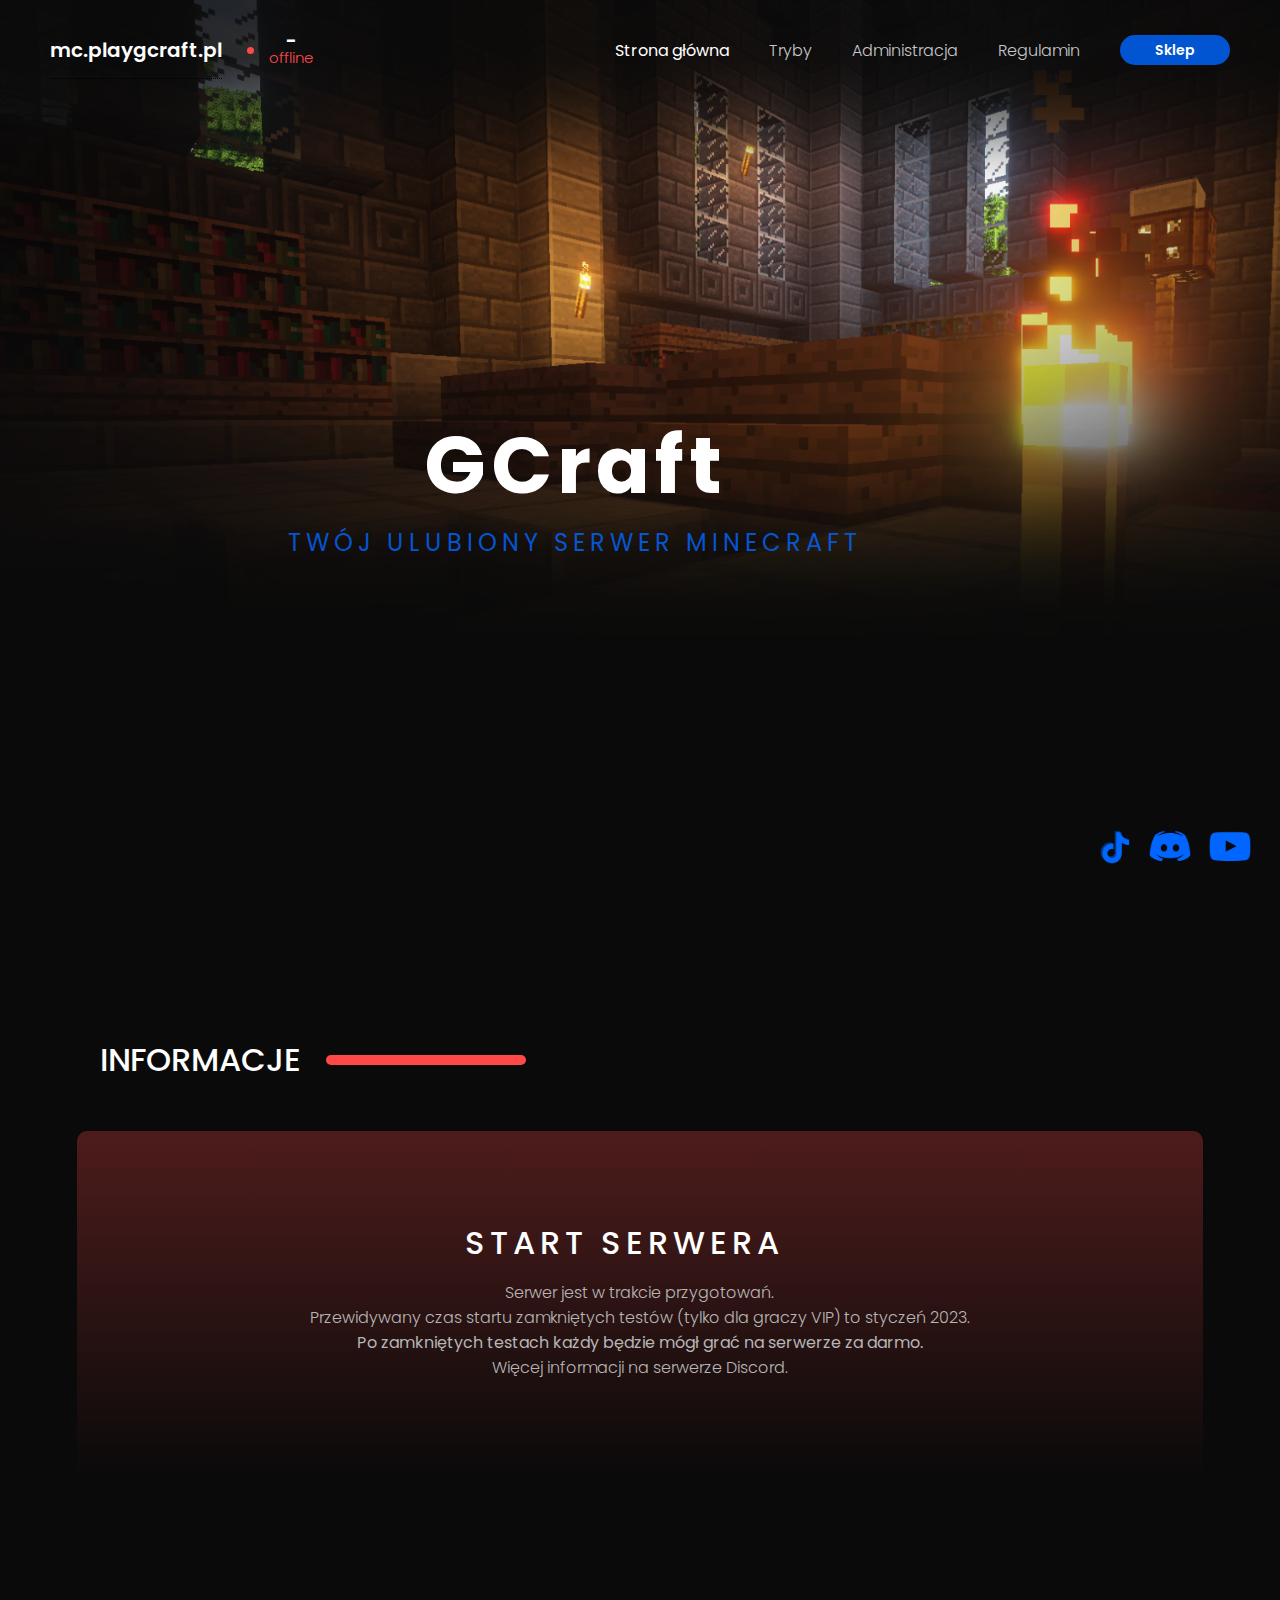
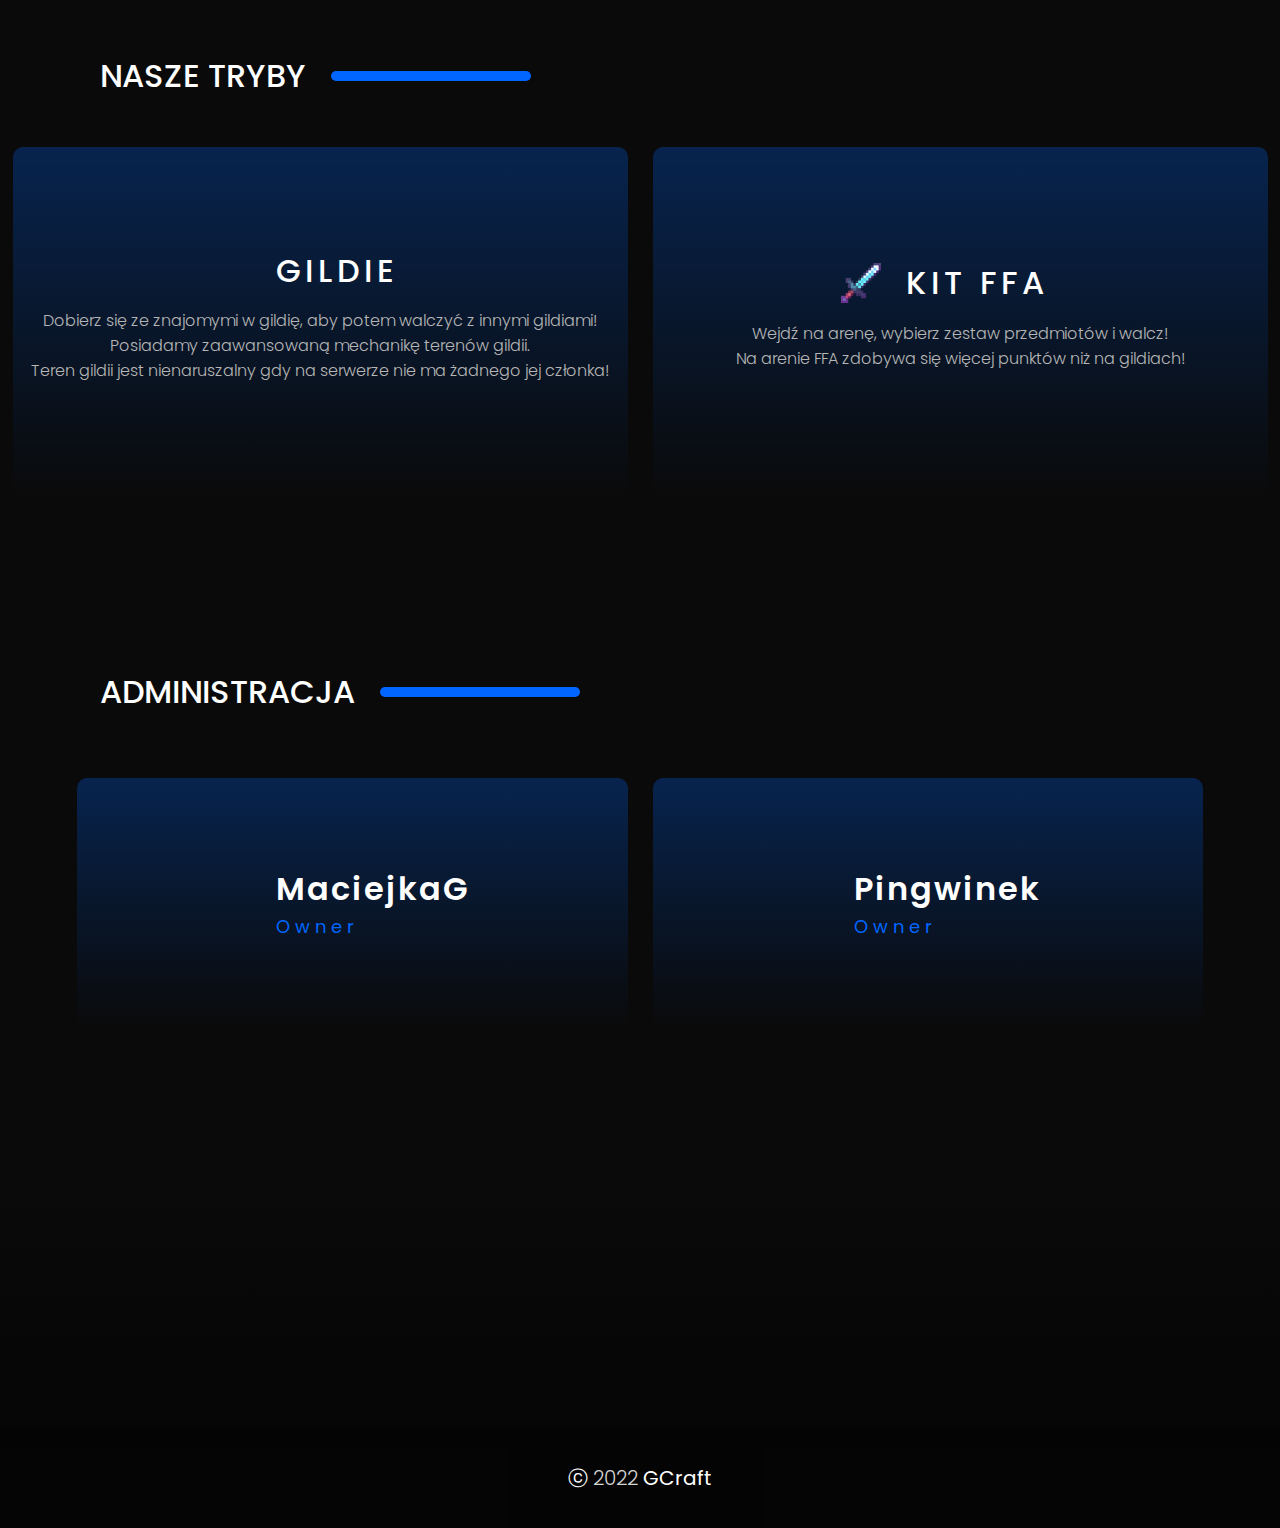
==== index.html @ e36254f4 "ostatnie poprawki" ====
<!DOCTYPE html>
<html lang="pl">
<head>
    <link rel="icon" type="image/x-icon" href="./assets/img/g-logo-round.png">
    <meta charset="UTF-8">
    <meta http-equiv="X-UA-Compatible" content="IE=edge">
    <meta name="viewport" content="width=device-width, initial-scale=1.0">
    
    <link rel="stylesheet" href="assets/css/style.css">
    <link rel="stylesheet" href="assets/css/responsive.css">

    <meta property="og:title" content="GCraft" />
    <meta property="og:type" content="website" />
    <meta property="og:thumbnail" content="https://i.postimg.cc/90mrgX8Z/loooogo.png" />
    <meta property="og:url"content="playgcraft.pl" />
    <meta property="og:image" content="https://cdn.discordapp.com/attachments/1053035096900378674/1061290495738921051/g-logo.png" />
    <meta property="og:description" content="Twój ulubiony serwer Minecraft." />
    <meta name="theme-color" content="#0066ff">
        
    
    <title>GCraft - Twój ulubiony serwer Minecraft</title>
</head>
<body>
    <div class="media">
        <a target="_blank" href="https://www.tiktok.com/@playgcraft"><img src="assets/img/tt-icon.png" alt=""></a>

        <a  target="_blank" href="https://discord.gg/26Xudh3T4n"><img src="assets/img/dc-icon.png" alt=""></a>

        <a target="_blank" href="https://www.youtube.com/channel/UCcE-3aN4FWAHd6Jp7xy9FfA"><img style="margin-left: 10px;"src="assets/img/yt-icon.png" alt=""></a>

    </div>
    <div class="bg"></div>
    <div class="header">
        <div class="logo">
            <div class="tooltip">
                <h1 id="ip"><span onclick="copyIP()">mc.playgcraft.pl</span></h1>
                <span class="tooltiptext" id="iptooltiptext">Kliknij aby skopiować!</span>
            </div>
            <div class="online">
                <div class="dot" id="onlinedot"></div>
                <div class="text">
                    <h2 id="playercount">-</h2>
                    <h3 id="onlinetext">online</h3>
                </div>
            </div>
        </div>
        <div class="nav">
            <h2 class="active">Strona główna</h2>
            <a href="#tryby"><h2>Tryby</h2></a>
            <a href="#administracja"><h2>Administracja</h2></a>
            <a href="https://discord.gg/26Xudh3T4n"><h2>Regulamin</h2></a>
            <button>Sklep</button> <!-- onclick="location.href='' -->
        </div>
    </div>

    <div class="main">
        <div class="left">
            <h1>GCraft</h1>
            <h2>Twój ulubiony serwer Minecraft</h2>
        </div>
    </div>
    
    <div class="section">
        <div class="title">
            <h1>Informacje</h1>
            <div class="linered"></div>
        </div>
        <div class="content">
            <div class="informacja">
                <div class="title">
                    <h1>Start serwera</h1>
                </div>
                <h2>Serwer jest w trakcie przygotowań.
                    <br>Przewidywany czas startu zamkniętych testów (tylko dla graczy VIP) to styczeń 2023.
                    <br><strong>Po zamkniętych testach każdy będzie mógł grać na serwerze za darmo.</strong>
                    <br>Więcej informacji na serwerze Discord.
                </h2>
        </div>
    </div>
    <div id="tryby" class="section">
        <div class="title">
            <h1>Nasze tryby</h1>
            <div class="line"></div>
        </div>
        <div class="content">
            <div class="tryb">
                <div class="title">
                    <img src="./assets/img/EnchantedGoldenApple.gif" alt="">
                    <h1>Gildie</h1>
                </div>
                <h2>Dobierz się ze znajomymi w gildię, aby potem walczyć z innymi gildiami!
                <br>Posiadamy zaawansowaną mechanikę terenów gildii.
                <br>Teren gildii jest nienaruszalny gdy na serwerze nie ma żadnego jej członka!

                </h2>
            </div>
            <div class="tryb">
                <div class="title">
                    <img src="./assets/img/DiamondSword.gif" alt="">
                    <h1>Kit FFA</h1>
                </div>
                <h2>Wejdź na arenę, wybierz zestaw przedmiotów i walcz!
                    <br>Na arenie FFA zdobywa się więcej punktów niż na gildiach!
                </h2>
            </div>
        </div>
    </div>

     
    <div id="administracja" class="section">
        <div class="title">
            <h1>Administracja</h1>
            <div class="line"></div>
        </div>
        <div class="content">

            <div class="adm">
                
                <div class="left">
                    <img src="http://mc-heads.net/head/MaciejkaG" alt="">
                </div>

                <div class="right">
                    <h1>MaciejkaG</h1>
                    <h2>Owner</h2>
                </div>

            </div>


            <div class="adm">
                
                <div class="left">
                    <img src="http://mc-heads.net/head/packetlogged" alt="">
                </div>

                <div class="right">
                    <h1>Pingwinek</h1>
                    <h2>Owner</h2>
                </div>

            </div>

        </div>
    </div>
    
    <div class="footer">
        
    </div>

    <div class="creator">
        <h2><b>ⓒ</b> 2022 <b>GCraft</b></h2>
    </div>

    <script src="assets/js/lepszyplayercounter.js"></script>
    <script src="https://ajax.googleapis.com/ajax/libs/jquery/3.3.1/jquery.min.js"></script>
    <script src="https://kit.fontawesome.com/6f2ae87f3d.js" crossorigin="anonymous"></script>
    <script>
    $(document).ready(function(){
    $("a").on('click', function(event) {
        if (this.hash !== "") {
        event.preventDefault();
        var hash = this.hash;
        $('html, body').animate({
            scrollTop: $(hash).offset().top
        }, 800, function(){
            window.location.hash = hash;
        });
        }
    });
    });
    </script>
</body>
</html>
---- assets/css/style.css ----
/* font import */

@import url('https://fonts.googleapis.com/css2?family=Anton&family=Poppins:ital,wght@0,200;0,300;0,400;0,500;0,600;0,700;0,800;0,900;1,100;1,200;1,300;1,400;1,500;1,600;1,700;1,800;1,900&display=swap');

/* general */

body {
    margin:0;
    background-color: rgb(10, 10, 10);
    color: white;   
    font-family: poppins;
}

a{
    text-decoration: none;
    color: white;
}


::-webkit-scrollbar {
    width: 6px;
  }
  
  ::-webkit-scrollbar-track {
    background: rgb(10, 10, 10);
  }
  
  ::-webkit-scrollbar-thumb {
    background: rgb(0, 102, 255);
    border-radius: 10px;
  }
  
/* backgrounds */
.bg {
    background: url("../img/bg.png");
    position: absolute;
    z-index: -1;
    background-size: cover;
    top: 0;
    left:0;
    right:0;
    bottom:0;
}

/* header */

.header {
    display: flex;
    justify-content: space-between;
    align-items: center;
    height: 100px;
}

.header .logo {
    margin-left: 50px;
    display: flex;
    align-items: center;
}
.header .logo h1{
    font-weight: 600;
    font-size: 20px;
}
.header .logo .online {
    display: flex;
    margin-left: 25px;
    align-items: center;
    
}
.header .logo .online .dot {
    width: 7px;
    height: 7px;
    background-color: rgb(0, 102, 255);
    border-radius: 20px;
    margin-right: 15px;
    /* animation: dot 2s infinite; */
}
.dot-red {
    width: 7px;
    height: 7px;
    background-color: rgb(255, 73, 73);
    border-radius: 20px;
    margin-right: 15px;
    /* animation: dotred 2s infinite; */
}

@keyframes dot {
    0% {
        box-shadow: 0px 0px 0px 0px rgb(0, 102, 255);
    }

    50% {
        box-shadow: 0px 0px 1px 3px rgb(0, 64, 160);

    }

    100% {
        box-shadow: 0px 0px 0px 0px rgb(0, 102, 255);
    }
}
@keyframes dotred {
    0% {
        box-shadow: 0px 0px 0px 0px rgb(255, 73, 73);
    }

    50% {
        box-shadow: 0px 0px 1px 3px rgb(180, 43, 43);

    }

    100% {
        box-shadow: 0px 0px 0px 0px rgb(255, 73, 73);
    }
}
.online .text {
    display: flex;
    flex-direction: column;
}

.online .text h2 {
    margin:0;
    line-height: 15px;
    text-align: center;
    font-size: 18px;
}

.online .text h3{
    margin:0;
    text-align: center;
    font-weight: 300;
    line-height: 20px;
    color: rgb(0, 102, 255);
    font-size: 15px;
}


.header .nav {
    display: flex;
    align-items: center;
    margin-right: 50px;
}
.header .nav h2 {
    margin-left: 20px;
    margin-right: 20px;
    font-weight: 300;
    font-size: 16px;
    transition: 200ms;

    color: rgb(199, 199, 199);
}
.header .nav h2:hover{
    color: rgb(0, 102, 255);
    cursor: pointer;
    transition: 200ms;

    filter: brightness(90%);
}
.header .nav .active {
    color: white;
    transition: 200ms;
    font-weight: 400;
}

.header .nav .active:hover {
    color: white;
    cursor: pointer;
    transition: 200ms;
}

.header .nav button {
    display: flex;
    align-items: center;
    padding: 0px 35px;
    height: 30px;
    border:0;
    border-radius: 20px;
    background-color: rgba(0, 102, 255, 0.815);
    color: white;
    font-family: poppins;
    font-weight: 600;
    font-size: 14px;
    margin-left: 20px;
    transition: 200ms;
}

.header .nav button:hover{
    transition: 200ms;
    filter: brightness(80%);
    cursor: pointer;
    transition: 200ms;
}

/* main */

.main {
    display: flex;
    min-height: 85vh;
    justify-content: center;
    flex-direction: column;
    width: 1150px;
}

.main .left h1 {
    font-weight: 700;
    font-size: 80px;
    letter-spacing: 5px;
    margin:0;
    text-align: center;
}

.main .left h2 {
    margin:0;
    color:rgba(0, 102, 255, 0.815);
    font-weight: 400;
    text-transform: uppercase;
    letter-spacing: 5px;
    text-align: center;
}

/* section */

.section {
    display: flex;
    flex-direction: column;
    margin-top: 150px;
}

.section .title {
    display: flex;
    margin-left: 100px;
    align-items: center;
}

.section .title h1 {
    font-weight: 500;
    text-transform: uppercase;
    
}
.section .title .line {
    height: 10px;
    width: 200px;
    background-color: rgb(0, 102, 255);
    margin-left: 25px;
    border-radius: 10px;
}

.linered {
    height: 10px;
    width: 200px;
    background-color: rgb(255, 73, 73);
    margin-left: 25px;
    border-radius: 10px;
}

.section .content {
    display: flex;
    justify-content: center;
    margin-top: 25px;
}
.section .content .tryb{
    background: linear-gradient(rgba(0, 102, 255, 0.278), rgba(10, 10, 10, 0.746));
    width: 88%;
    height: 350px;
    border-radius: 10px;
    margin-left: 12.5px;
    margin-right: 12.5px;

    display: flex;
    flex-direction: column;
    align-items: center;
    justify-content: center;
}

.section .content .informacja {
    background: linear-gradient(rgba(255, 73, 73, 0.278), rgba(10, 10, 10, 0.746));
    width: 88%;
        height: 350px;
        border-radius: 10px;
        margin-left: 12.5px;
        margin-right: 12.5px;
    
        display: flex;
        flex-direction: column;
        align-items: center;
        justify-content: center;
}

.section .content .informacja h1 {
    font-weight: 500;
    letter-spacing: 5px;
    margin: 0;
}

.section .content .informacja h2 {
    color: rgb(182, 182, 182);
    font-weight: 300;
    font-size: 16px;
    text-align: center;
}

.section .content .tryb h1 {
    font-weight: 500;
    letter-spacing: 5px;
    margin:0;
}

.section .content .tryb h2 {
    color: rgb(182, 182, 182);
    font-weight: 300;
    font-size: 16px;
    text-align: center;
}

.section .content .title {
    display: flex;
    align-content: center;
    margin-left: -30px;;
}

.section .content .title img {
    width: 40px;
    margin-right: 25px;;
}

.section .adm {
    background: linear-gradient(rgba(0, 102, 255, 0.278), rgba(10, 10, 10, 0.746));
    width: 43%;
    height: 250px;
    border-radius: 10px;
    margin-left: 12.5px;
    margin-right: 12.5px;
    margin-top: 15px;

    display: flex;
    align-items: center;
    justify-content: center;

}

.section .adm img {
    width: 120px;
}

.section .adm .left {
    margin-right: 20px;
    margin-left: 20px;
}

.section .adm .right {
    margin-right: 20px;
    margin-left: 20px;
}

.section .adm .right h1 {
    font-weight: 600;
    letter-spacing: 2px;
    margin:0;
}

.section .adm .right h2 {
    margin:0;
    font-weight: 400;
    color: rgb(0, 102, 255);
    letter-spacing: 5px;
    font-size: 18px;
}

/* footer */

.footer{
    margin-top: 150px;
    height: 250px;
    background: linear-gradient(to top, #050505, #0a0a0a);
    align-items: center;
    display: flex;
    justify-content: center;
    
}
.footer img {
    width: 220px;
    height:70px;
}

.creator {
    display: flex;
    flex-direction: column;
    justify-content: center;
    align-items: center;
    background-color: rgba(0, 0, 0, 0.505);
    height: 100px;
}

.creator h2 {
    margin:0;
    font-weight: 300;
    color: rgb(213, 213, 213);
    font-size: 20px;
    line-height: 20px;;
}

b{
    color: white;
}

.media {
    display: flex;
    position: fixed;
    bottom: 25px;
    right: 25px;
    display: flex;
    align-items: center;
}

.media img{
    width: 50px;
    margin-left: 5px;

}

.media img:hover{
    transition: 200ms;
    filter: brightness(50%);
    cursor: pointer;
}

#ip {
    cursor: pointer;
}

.tooltip {
    position: relative;
    display: inline-block;
    border-bottom: 1px dotted black;
}

.tooltip .tooltiptext {
    visibility: hidden;
    width: 120px;
    background-color: black;
    color: #fff;
    text-align: center;
    border-radius: 6px;
    padding: 5px 0;
    /* Position the tooltip */
    opacity: 0;
    position: absolute;
    z-index: 1;
    bottom: -100%;
    left: 50%;
    margin-left: -60px;
}

.tooltip:hover .tooltiptext {
    visibility: visible;
    opacity: 1;
    transition: opacity 0.2s;
}
---- assets/css/responsive.css ----
@media only screen and (max-width: 1160px) {
    .main {
        display: flex;
        min-height: 85vh;
        justify-content: center;
        flex-direction: column;
        width: unset;
    }

    .main .left h1 {
        font-size: 40px;
    }

    .main .left h2{
        font-size: 16px;
    }

}

@media only screen and (max-width: 1000px) {
    .header .logo h1 {
        display: none;
    }

}


@media only screen and (max-width: 900px) {
    .header .logo {
        display: none;
    }

    .header {
        display: flex;
        justify-content: center;
    }

    .header .nav h2{
        font-size: 14px;
        margin-left: 5px;
        margin-right: 5px;
    }
    .header .nav button{
        padding: 0 15px;
        margin-left: 5px;
    }

    .header .nav {
        margin:0;
    }

    .section {
        display: flex;
        justify-content: center;
    }
    .section .content {
        flex-direction: column;
        justify-content: center;
        align-items: center;
    }

    .section .content .adm {
        width: 88%;
        margin-top: 15px;
    }
    .section .title {
        display: flex;
        justify-content: center;
        margin:0;
    }
    .section .title .line {
        display: none;
    }

    .creator h2 {
        font-size: 14px;
    }

    .media img {
        width: 20px;
    }
}



@media only screen and (max-width: 440px) {
    .header .nav {
        display: flex;
        flex-direction: column;
        margin-top: 120px;
    }
    .header .nav h2 {
        margin:2px;
    }

    .header .nav button{
        margin-top: 5px;
    }

}
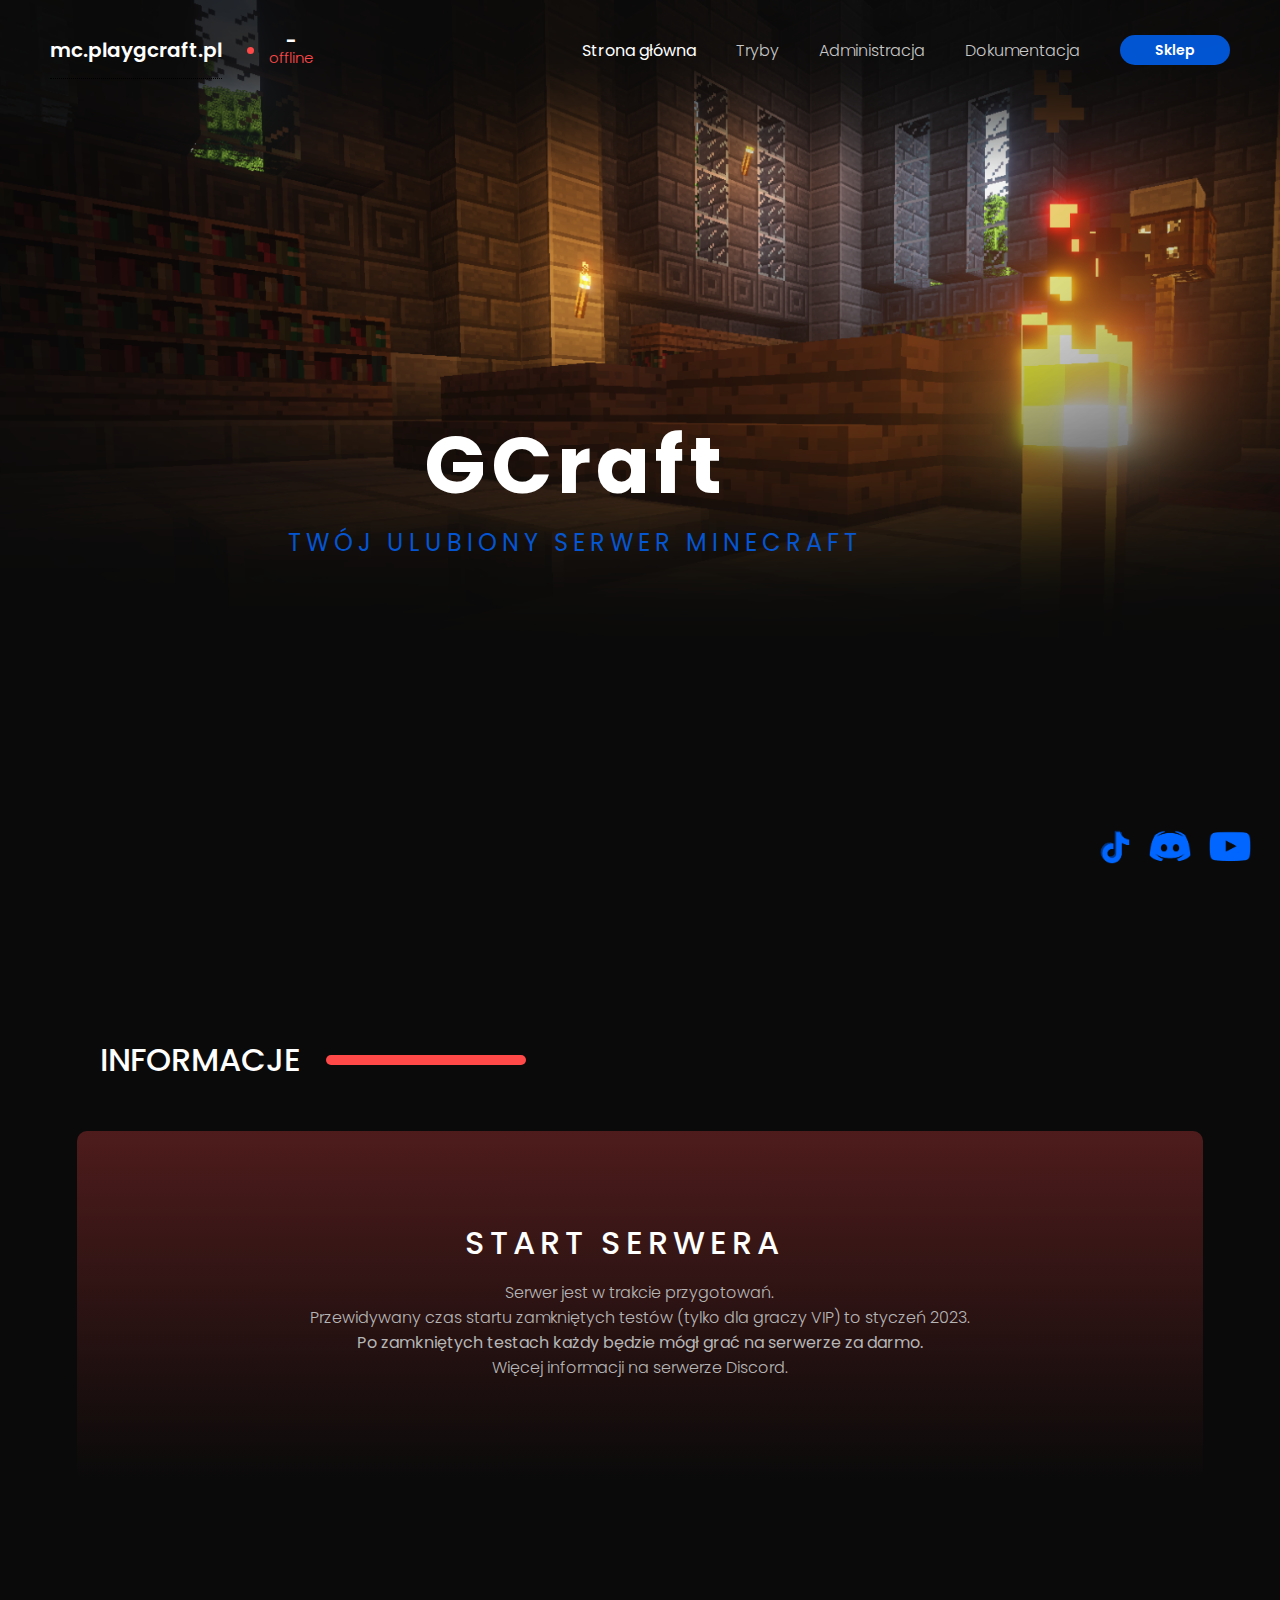
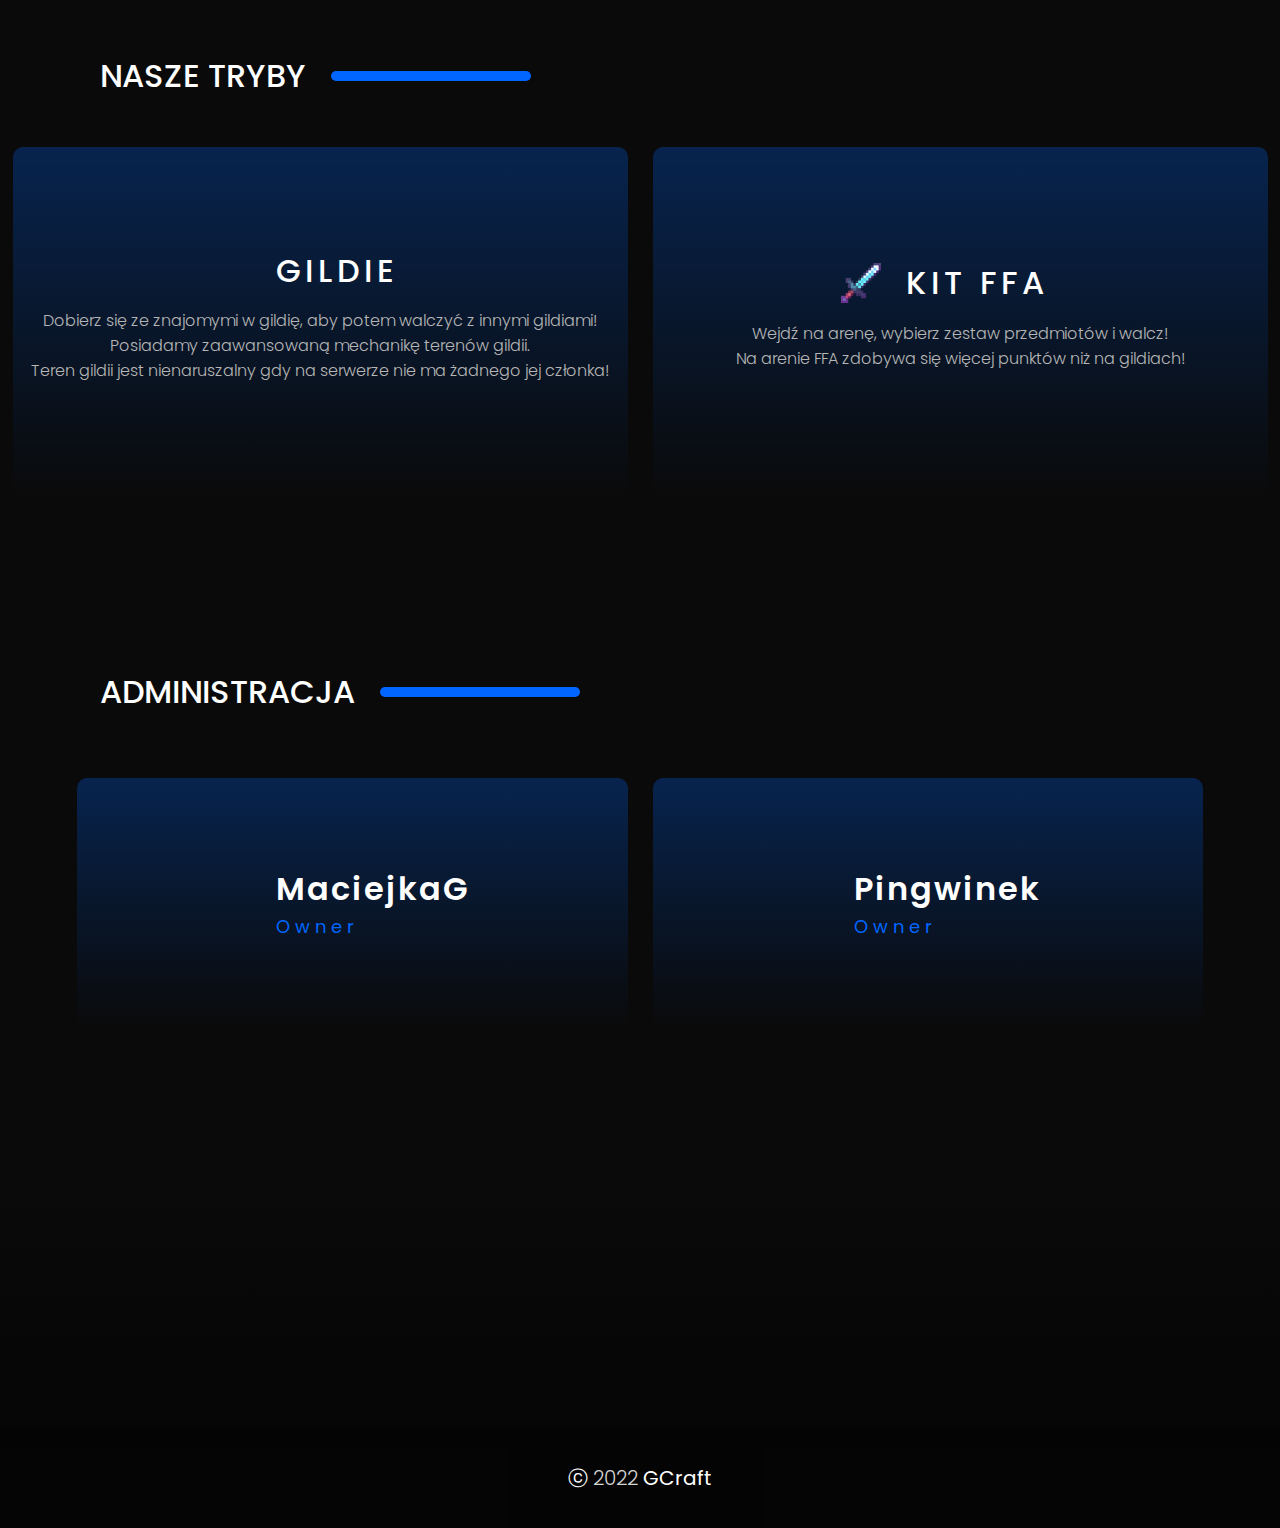
==== commit 9f397dd7: "dodano zakładkę dokumentacji" ====
--- a/index.html
+++ b/index.html
@@ -11,7 +11,6 @@
 
     <meta property="og:title" content="GCraft" />
     <meta property="og:type" content="website" />
-    <meta property="og:thumbnail" content="https://i.postimg.cc/90mrgX8Z/loooogo.png" />
     <meta property="og:url"content="playgcraft.pl" />
     <meta property="og:image" content="https://cdn.discordapp.com/attachments/1053035096900378674/1061290495738921051/g-logo.png" />
     <meta property="og:description" content="Twój ulubiony serwer Minecraft." />
@@ -48,7 +47,9 @@
             <h2 class="active">Strona główna</h2>
             <a href="#tryby"><h2>Tryby</h2></a>
             <a href="#administracja"><h2>Administracja</h2></a>
-            <a href="https://discord.gg/26Xudh3T4n"><h2>Regulamin</h2></a>
+            <a href="docs">
+                <h2>Dokumentacja</h2>
+            </a>
             <button>Sklep</button> <!-- onclick="location.href='' -->
         </div>
     </div>
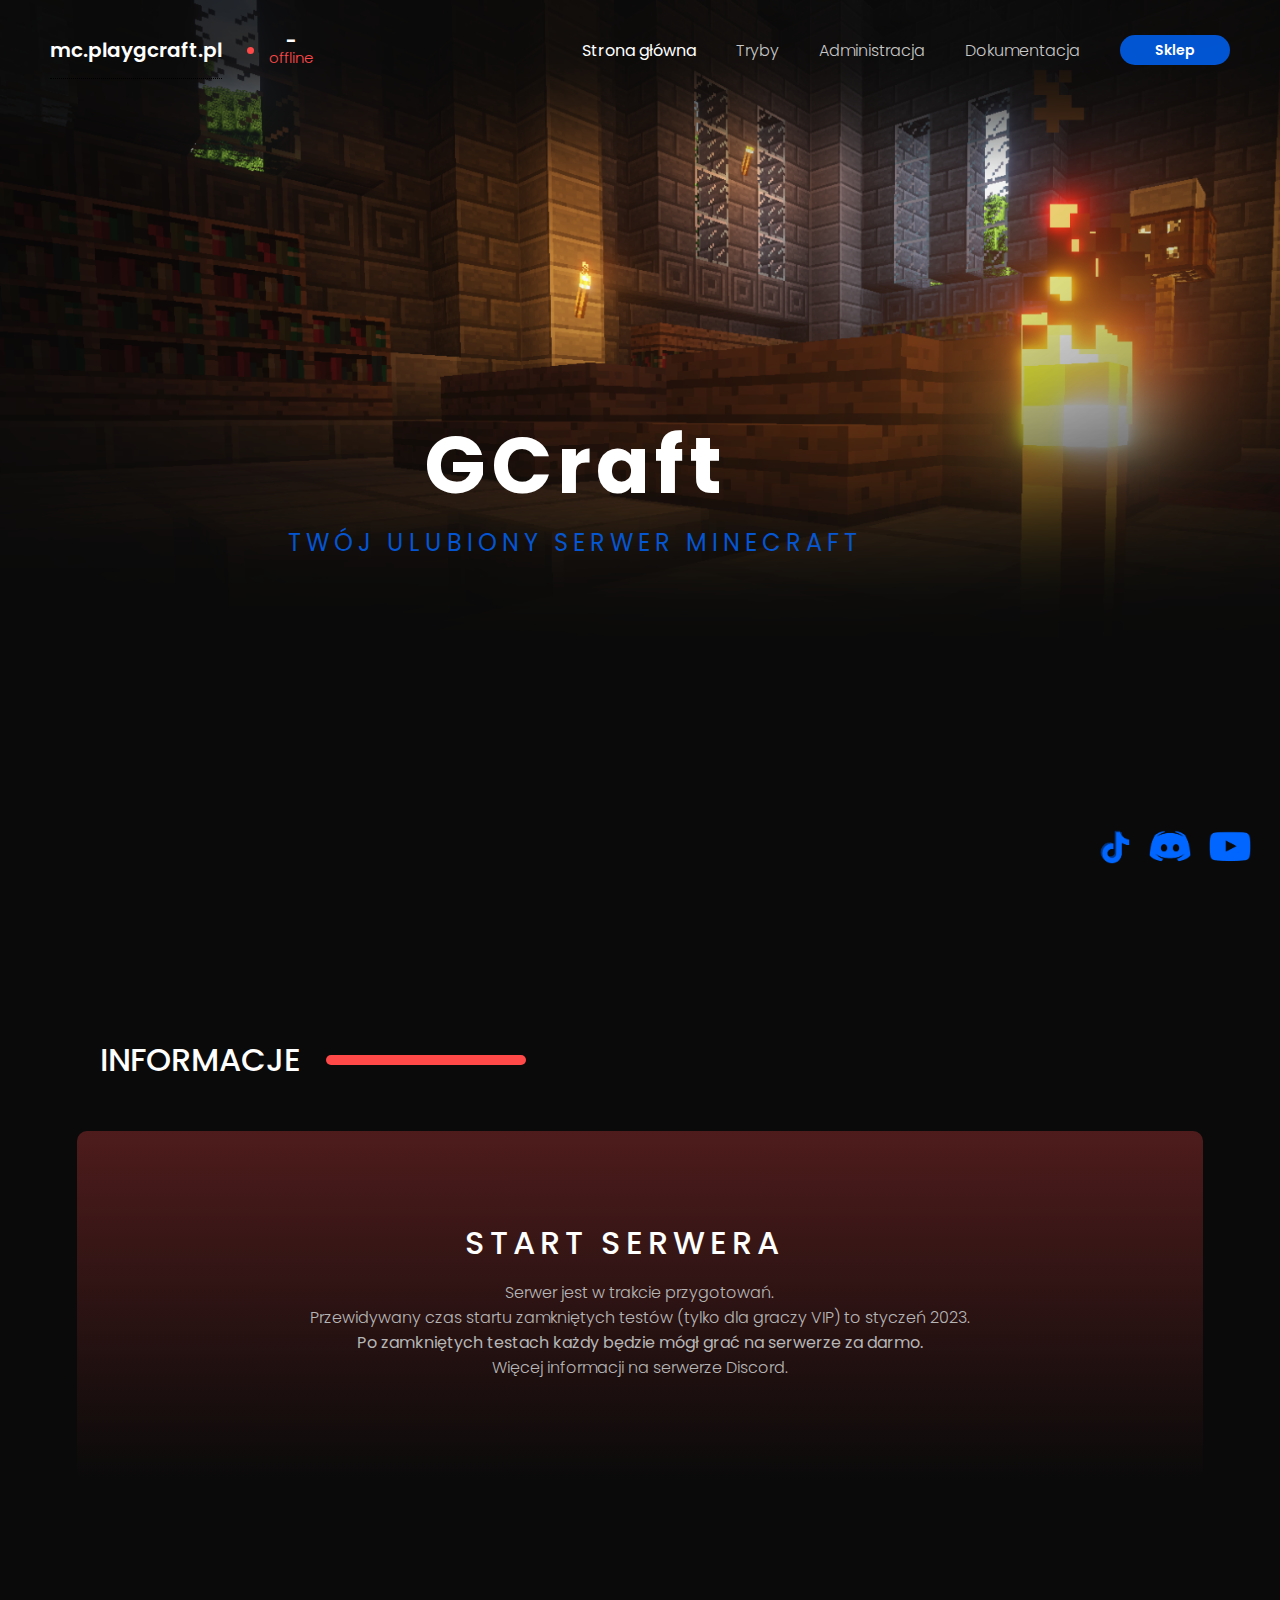
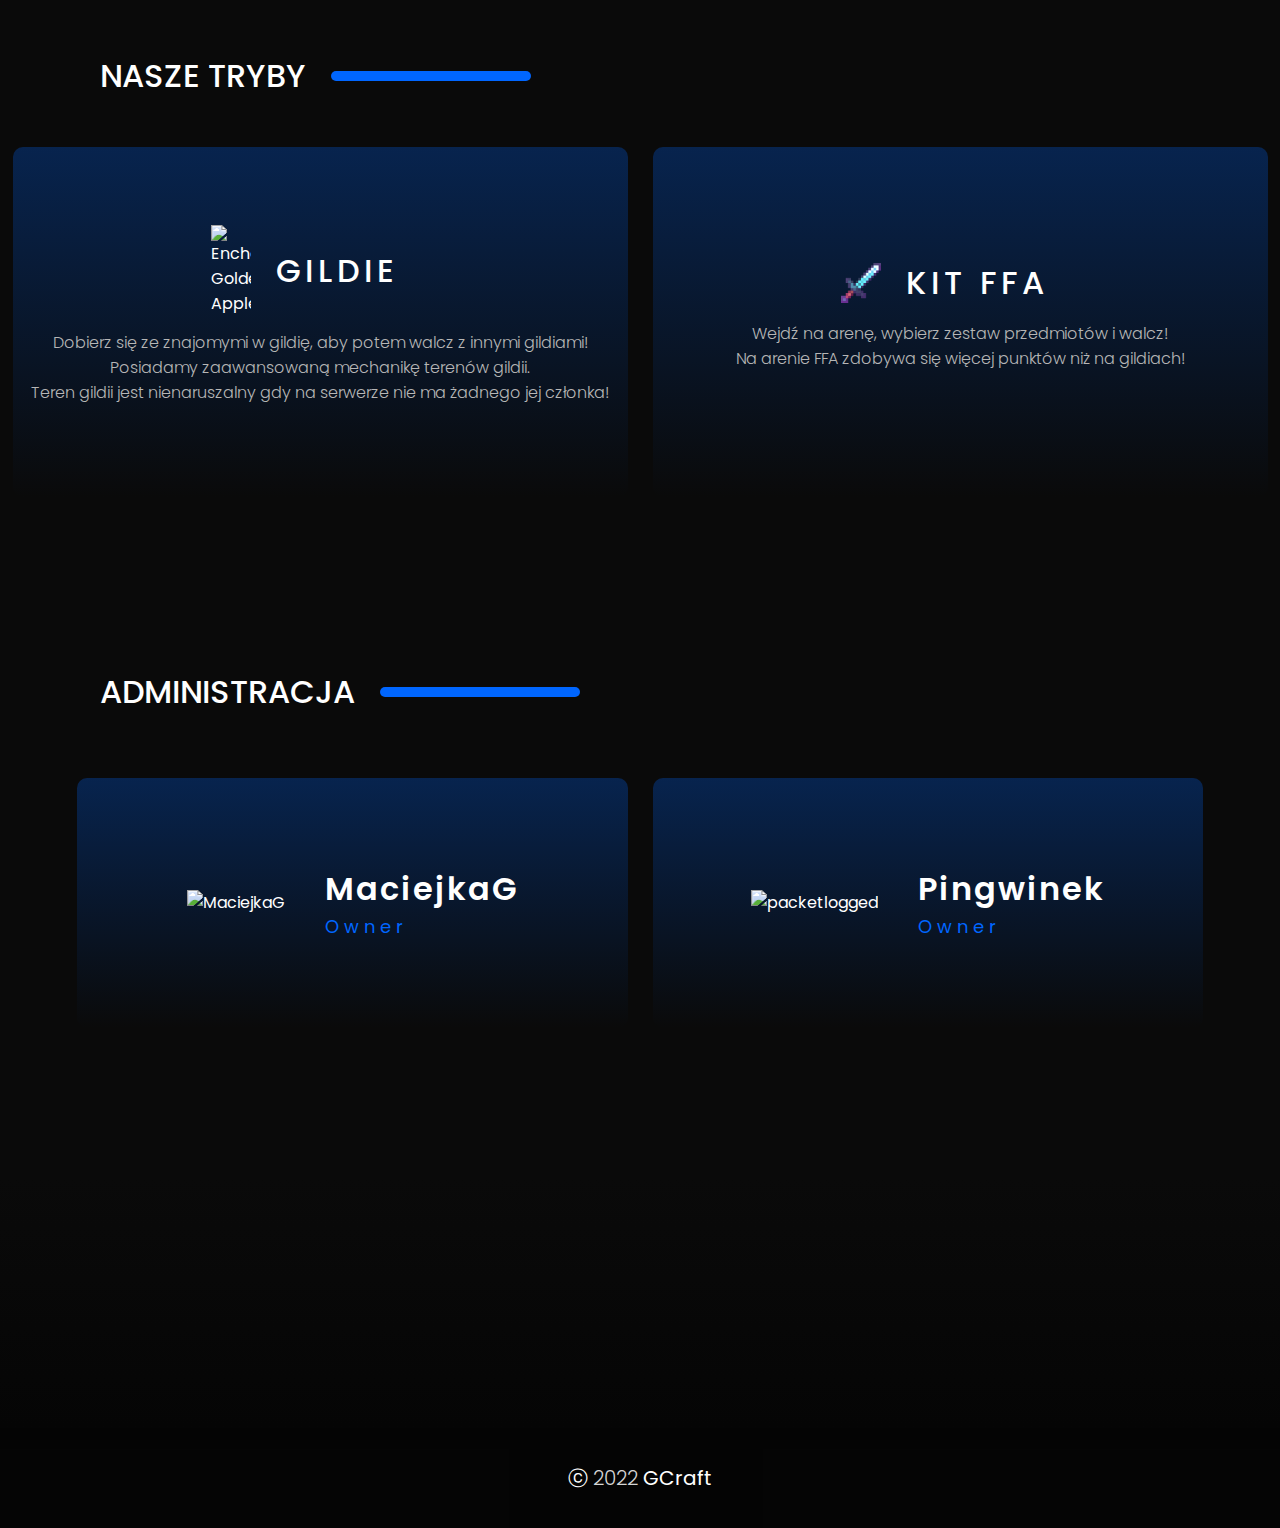
==== commit 37993e3d: "errors + other minor changes" ====
--- a/index.html
+++ b/index.html
@@ -1,11 +1,13 @@
 <!DOCTYPE html>
 <html lang="pl">
 <head>
+    <script async src="https://pagead2.googlesyndication.com/pagead/js/adsbygoogle.js?client=ca-pub-8429144741330163"
+        crossorigin="anonymous"></script>
     <link rel="icon" type="image/x-icon" href="./assets/img/g-logo-round.png">
     <meta charset="UTF-8">
     <meta http-equiv="X-UA-Compatible" content="IE=edge">
     <meta name="viewport" content="width=device-width, initial-scale=1.0">
-    
+    <meta name="description" content="Nowy serwer Minecraft gildie survival i Kit PvP z zaawansowanym anti-cheatem i miłą społecznością.">
     <link rel="stylesheet" href="assets/css/style.css">
     <link rel="stylesheet" href="assets/css/responsive.css">
 
@@ -20,12 +22,15 @@
     <title>GCraft - Twój ulubiony serwer Minecraft</title>
 </head>
 <body>
+    <div id="editor">
+
+
     <div class="media">
-        <a target="_blank" href="https://www.tiktok.com/@playgcraft"><img src="assets/img/tt-icon.png" alt=""></a>
+        <a target="_blank" href="./tt"><img src="assets/img/tt-icon.png" alt="TikTok"></a>
 
-        <a  target="_blank" href="https://discord.gg/26Xudh3T4n"><img src="assets/img/dc-icon.png" alt=""></a>
+        <a  target="_blank" href="./dc"><img src="assets/img/dc-icon.png" alt="Discord"></a>
 
-        <a target="_blank" href="https://www.youtube.com/channel/UCcE-3aN4FWAHd6Jp7xy9FfA"><img style="margin-left: 10px;"src="assets/img/yt-icon.png" alt=""></a>
+        <a target="_blank" href="./yt"><img style="margin-left: 10px;"src="assets/img/yt-icon.png" alt="YouTube"></a>
 
     </div>
     <div class="bg"></div>
@@ -86,10 +91,10 @@
         <div class="content">
             <div class="tryb">
                 <div class="title">
-                    <img src="./assets/img/EnchantedGoldenApple.gif" alt="">
+                    <img src="./assets/img/EnchantedGoldenApple.gif" alt="Enchanted Golden Apple">
                     <h1>Gildie</h1>
                 </div>
-                <h2>Dobierz się ze znajomymi w gildię, aby potem walczyć z innymi gildiami!
+                <h2>Dobierz się ze znajomymi w gildię, aby potem walcz z innymi gildiami!
                 <br>Posiadamy zaawansowaną mechanikę terenów gildii.
                 <br>Teren gildii jest nienaruszalny gdy na serwerze nie ma żadnego jej członka!
 
@@ -97,7 +102,7 @@
             </div>
             <div class="tryb">
                 <div class="title">
-                    <img src="./assets/img/DiamondSword.gif" alt="">
+                    <img src="./assets/img/DiamondSword.gif" alt="Diamond Sword">
                     <h1>Kit FFA</h1>
                 </div>
                 <h2>Wejdź na arenę, wybierz zestaw przedmiotów i walcz!
@@ -118,7 +123,7 @@
             <div class="adm">
                 
                 <div class="left">
-                    <img src="http://mc-heads.net/head/MaciejkaG" alt="">
+                    <img src="https://mc-heads.net/head/MaciejkaG" alt="MaciejkaG">
                 </div>
 
                 <div class="right">
@@ -132,7 +137,7 @@
             <div class="adm">
                 
                 <div class="left">
-                    <img src="http://mc-heads.net/head/packetlogged" alt="">
+                    <img src="https://mc-heads.net/head/packetlogged" alt="packetlogged">
                 </div>
 
                 <div class="right">
@@ -153,23 +158,9 @@
         <h2><b>ⓒ</b> 2022 <b>GCraft</b></h2>
     </div>
 
-    <script src="assets/js/lepszyplayercounter.js"></script>
-    <script src="https://ajax.googleapis.com/ajax/libs/jquery/3.3.1/jquery.min.js"></script>
-    <script src="https://kit.fontawesome.com/6f2ae87f3d.js" crossorigin="anonymous"></script>
-    <script>
-    $(document).ready(function(){
-    $("a").on('click', function(event) {
-        if (this.hash !== "") {
-        event.preventDefault();
-        var hash = this.hash;
-        $('html, body').animate({
-            scrollTop: $(hash).offset().top
-        }, 800, function(){
-            window.location.hash = hash;
-        });
-        }
-    });
-    });
-    </script>
+
+    </div>
+    <script src="assets/js/script.js"></script>
+    <script src="https://ajax.googleapis.com/ajax/libs/jquery/3.6.3/jquery.min.js"></script>
 </body>
 </html>--- a/assets/css/style.css
+++ b/assets/css/style.css
@@ -453,4 +453,7 @@
     visibility: visible;
     opacity: 1;
     transition: opacity 0.2s;
+}
+::selection {
+    background: rgba(53, 154, 255, 0.5);
 }--- a/assets/css/responsive.css
+++ b/assets/css/responsive.css
@@ -21,12 +21,15 @@
     .header .logo h1 {
         display: none;
     }
-
 }
 
 
 @media only screen and (max-width: 900px) {
     .header .logo {
+        display: none;
+    }
+    .share-button {
+        visibility: hidden;
         display: none;
     }
 
@@ -71,6 +74,25 @@
     .section .title .line {
         display: none;
     }
+    .section .title .linered {
+        display: none;
+    }
+    .section .content {
+        font-size: 0.75em;
+    }
+    .section .content h2 {
+        max-width: 80vw;
+    }
+
+    
+
+    .docs-container {
+        margin-top: 100px;
+    }
+    .md-container {
+        margin-left: 100px;
+        margin-right: 25px;
+    }
 
     .creator h2 {
         font-size: 14px;
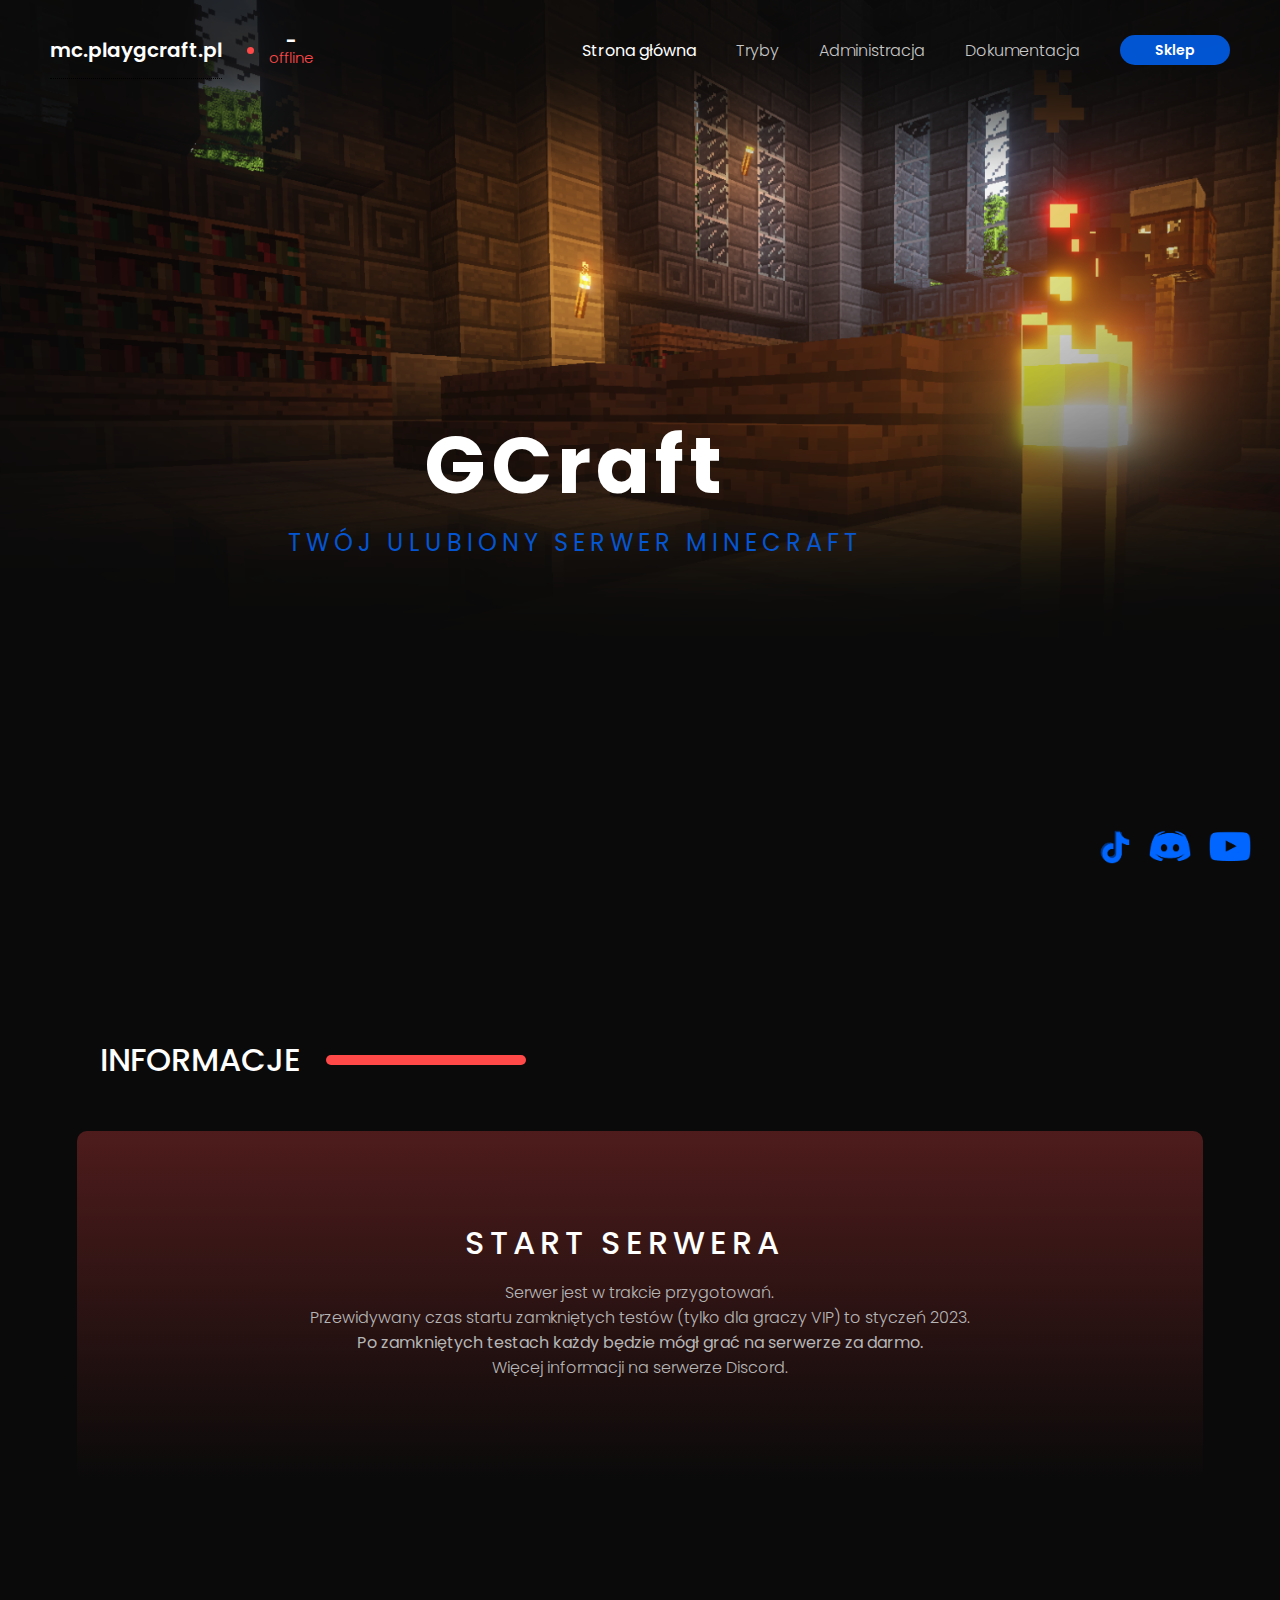
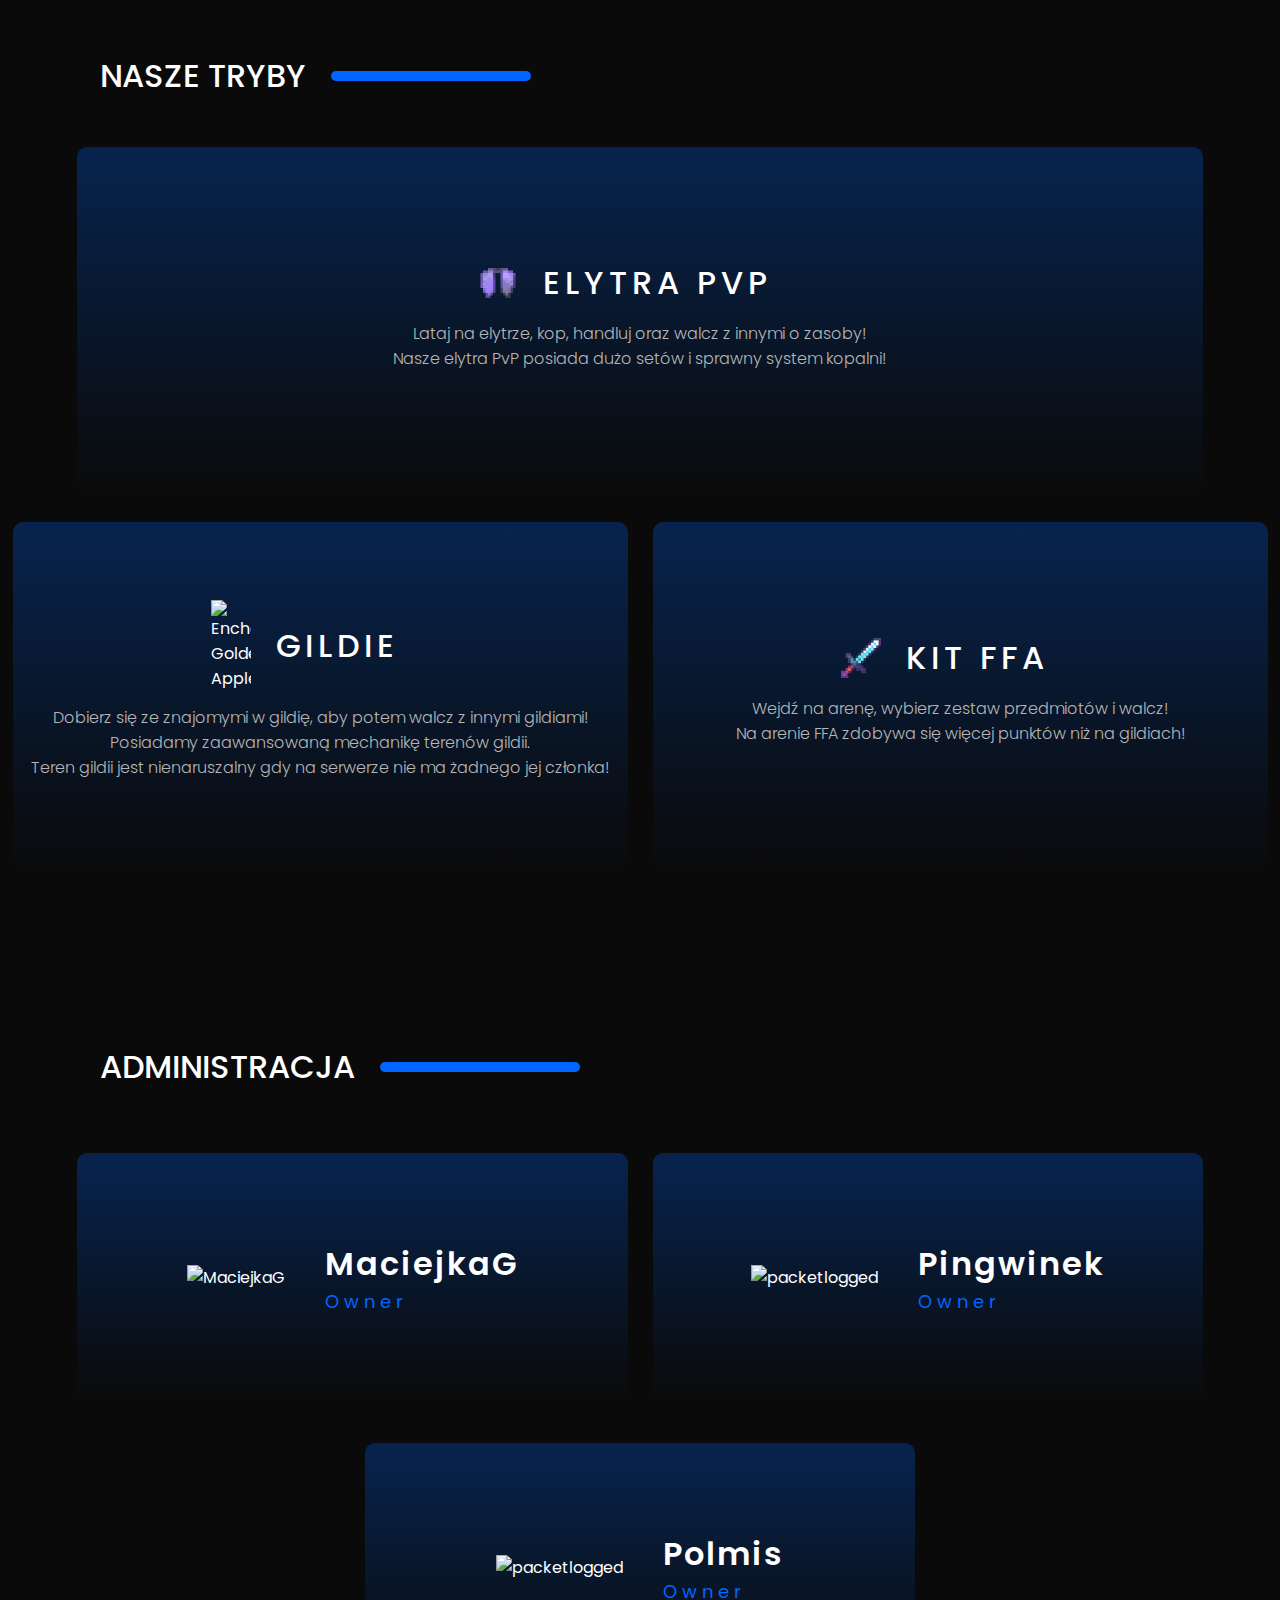
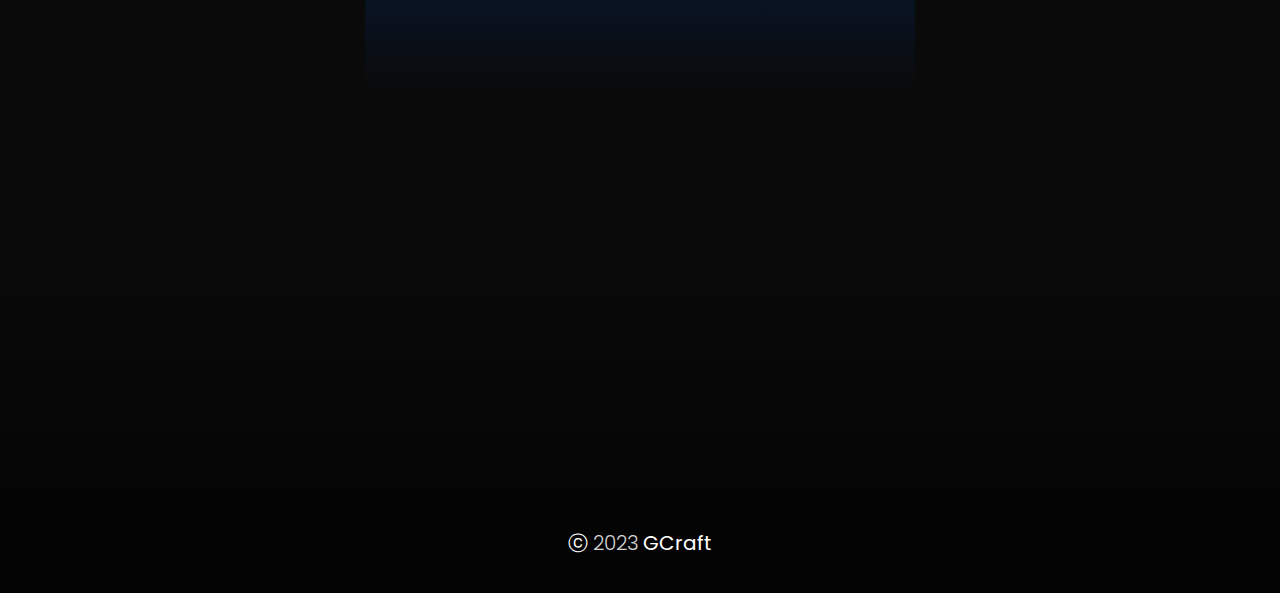
==== commit fa894aca: "some changes idk" ====
--- a/index.html
+++ b/index.html
@@ -55,7 +55,7 @@
             <a href="docs">
                 <h2>Dokumentacja</h2>
             </a>
-            <button>Sklep</button> <!-- onclick="location.href='' -->
+            <button onclick="location.href='./sklep'">Sklep</button>
         </div>
     </div>
 
@@ -91,6 +91,17 @@
         <div class="content">
             <div class="tryb">
                 <div class="title">
+                    <img src="./assets/img/EnchantedElytra.webp" alt="Enchanted Elytra">
+                    <h1>Elytra PvP</h1>
+                </div>
+                <h2>Lataj na elytrze, kop, handluj oraz walcz z innymi o zasoby!
+                    <br>Nasze elytra PvP posiada dużo setów i sprawny system kopalni!
+                </h2>
+            </div>
+        </div>
+        <div class="content">
+            <div class="tryb">
+                <div class="title">
                     <img src="./assets/img/EnchantedGoldenApple.gif" alt="Enchanted Golden Apple">
                     <h1>Gildie</h1>
                 </div>
@@ -102,7 +113,7 @@
             </div>
             <div class="tryb">
                 <div class="title">
-                    <img src="./assets/img/DiamondSword.gif" alt="Diamond Sword">
+                    <img src="./assets/img/DiamondSword.gif" alt="Enchanted Diamond Sword">
                     <h1>Kit FFA</h1>
                 </div>
                 <h2>Wejdź na arenę, wybierz zestaw przedmiotów i walcz!
@@ -146,7 +157,20 @@
                 </div>
 
             </div>
-
+        </div>
+        <div class="content">
+            <div class="adm">
+            
+                <div class="left">
+                    <img src="https://mc-heads.net/head/Polmis" alt="packetlogged">
+                </div>
+            
+                <div class="right">
+                    <h1>Polmis</h1>
+                    <h2>Owner</h2>
+                </div>
+            
+            </div>
         </div>
     </div>
     
@@ -155,12 +179,27 @@
     </div>
 
     <div class="creator">
-        <h2><b>ⓒ</b> 2022 <b>GCraft</b></h2>
+        <h2><b>ⓒ</b> 2023 <b>GCraft</b></h2>
     </div>
 
 
     </div>
     <script src="assets/js/script.js"></script>
     <script src="https://ajax.googleapis.com/ajax/libs/jquery/3.6.3/jquery.min.js"></script>
+    <script>
+        $(document).ready(function () {
+                $("a").on('click', function (event) {
+                    if (this.hash !== "") {
+                        event.preventDefault();
+                        var hash = this.hash;
+                        $('html, body').animate({
+                            scrollTop: $(hash).offset().top
+                        }, 800, function () {
+                            window.location.hash = hash;
+                        });
+                    }
+                });
+            });
+    </script>
 </body>
 </html>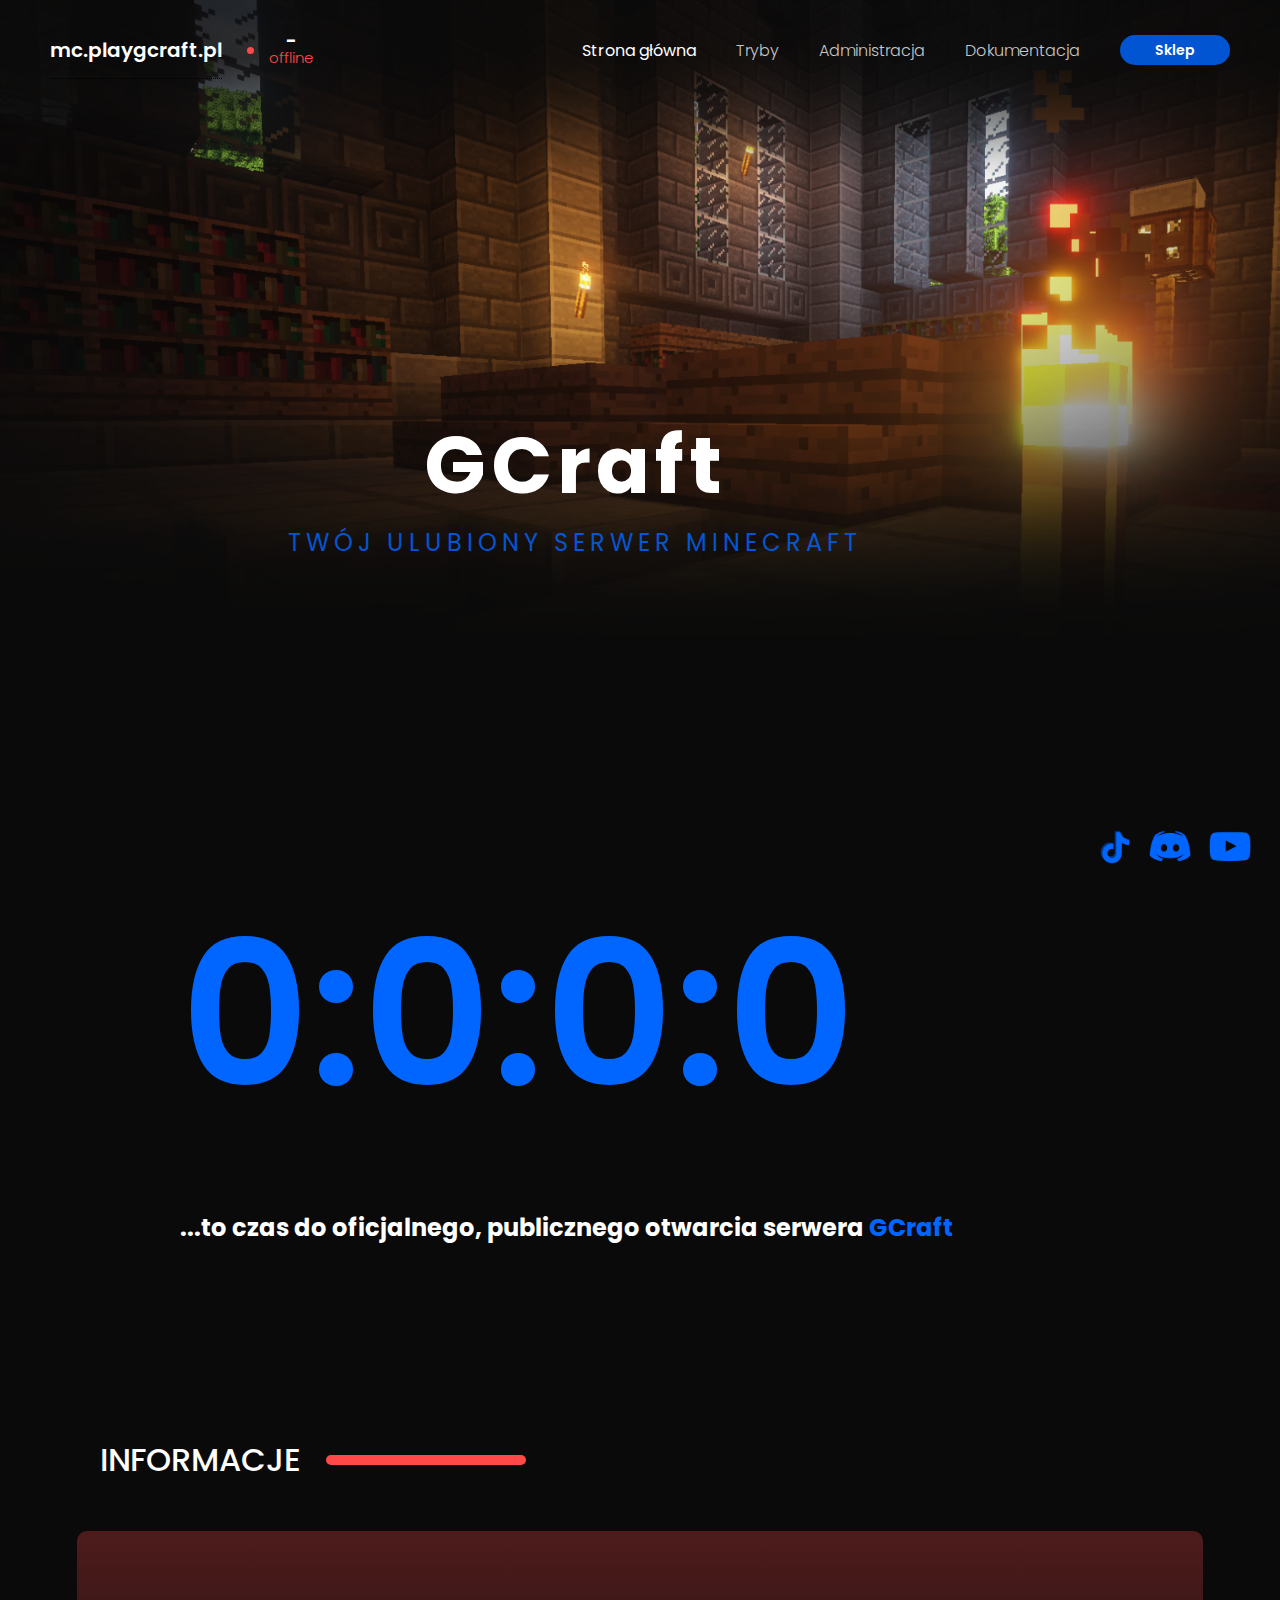
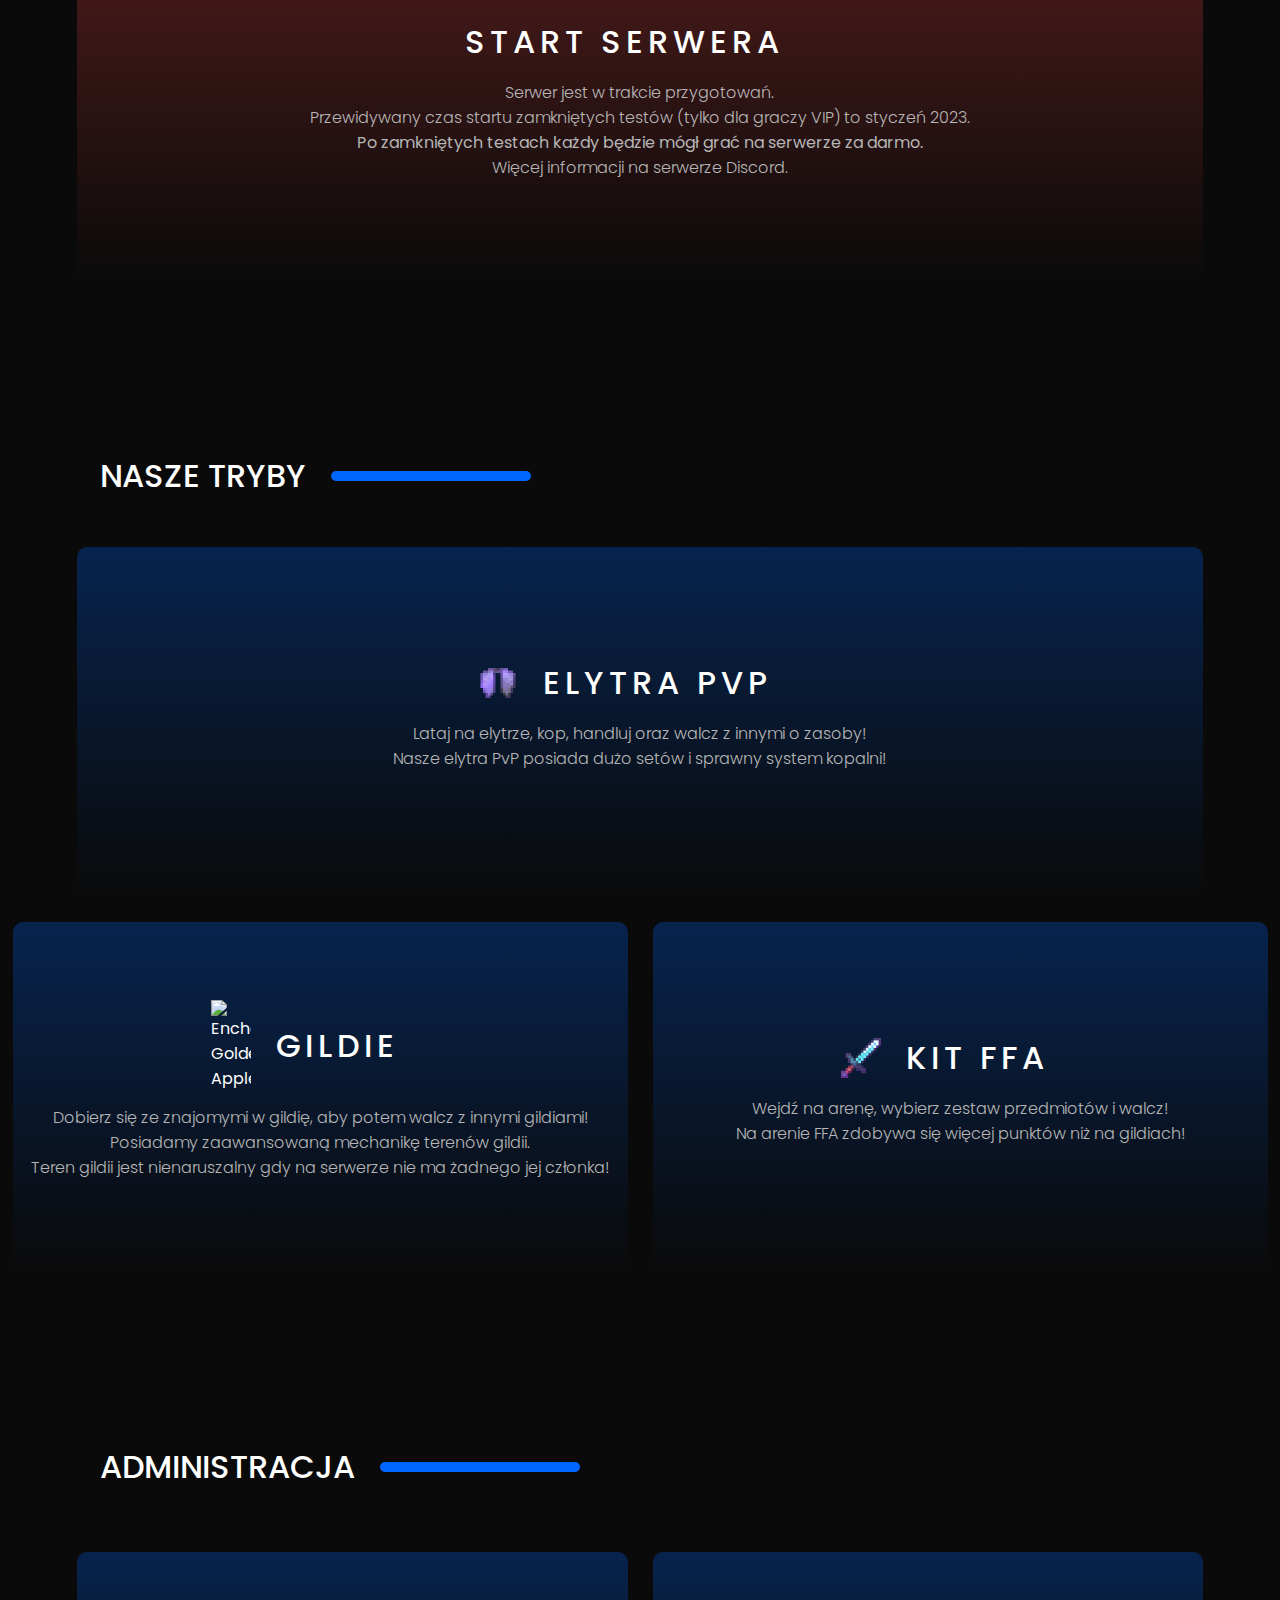
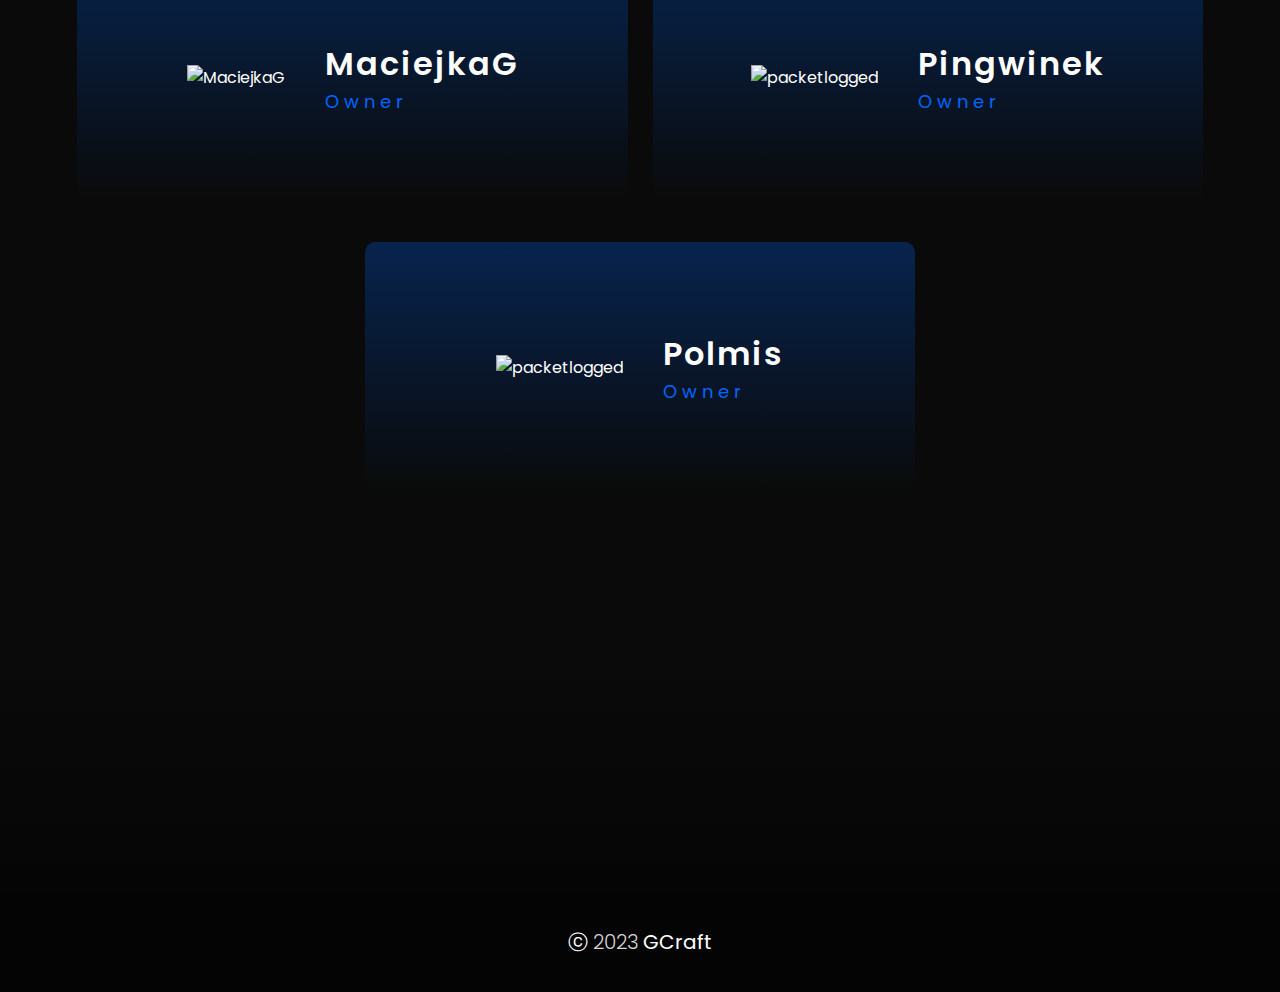
==== commit 1b801c44: "dodano licznik" ====
--- a/index.html
+++ b/index.html
@@ -63,6 +63,15 @@
         <div class="left">
             <h1>GCraft</h1>
             <h2>Twój ulubiony serwer Minecraft</h2>
+        </div>
+    </div>
+
+    <div class="serverStartContainer">
+        <div class="serverStart">
+            <div class="timeHolder"></div>
+            <h1 id="startTimer">0:0:0:0</h1><br>
+            <h2>...to czas do oficjalnego, publicznego otwarcia serwera <span style="color: rgb(0, 102, 255)">GCraft</span>
+            </h2>
         </div>
     </div>
     
--- a/assets/css/style.css
+++ b/assets/css/style.css
@@ -456,4 +456,26 @@
 }
 ::selection {
     background: rgba(53, 154, 255, 0.5);
+}
+
+/* server start */
+.serverStartContainer {
+    display: flex;
+}
+
+.serverStart {
+    margin-left: auto;
+    margin-right: 100px;
+}
+
+.serverStart .timeHolder {
+    width: 1000px;
+}
+
+.serverStart h1 {
+    white-space: overline;
+    font-size: 200px;
+    font-weight: 600;
+    margin: 0;
+    color: rgb(0, 102, 255);
 }--- a/assets/css/responsive.css
+++ b/assets/css/responsive.css
@@ -15,6 +15,25 @@
         font-size: 16px;
     }
 
+    .serverStart {
+        margin: auto;
+    }
+    
+    .serverStartContainer {
+        align-items: center;
+    }
+        
+    .serverStart h1 {
+        font-size: 140px;
+    }
+        
+    .serverStart .timeHolder {
+        width: 750px;
+    }
+        
+    .serverStart h2 {
+        font-size: 20px;
+    }
 }
 
 @media only screen and (max-width: 1000px) {
@@ -101,6 +120,21 @@
     .media img {
         width: 20px;
     }
+    .serverStart .timeHolder {
+        width: 98vw;
+    }
+    
+    .serverStart {
+        text-align: center;
+    }
+    
+    .serverStart h1 {
+        font-size: 17vw;
+    }
+    
+    .serverStart h2 {
+        font-size: 3vw;
+    }
 }
 
 
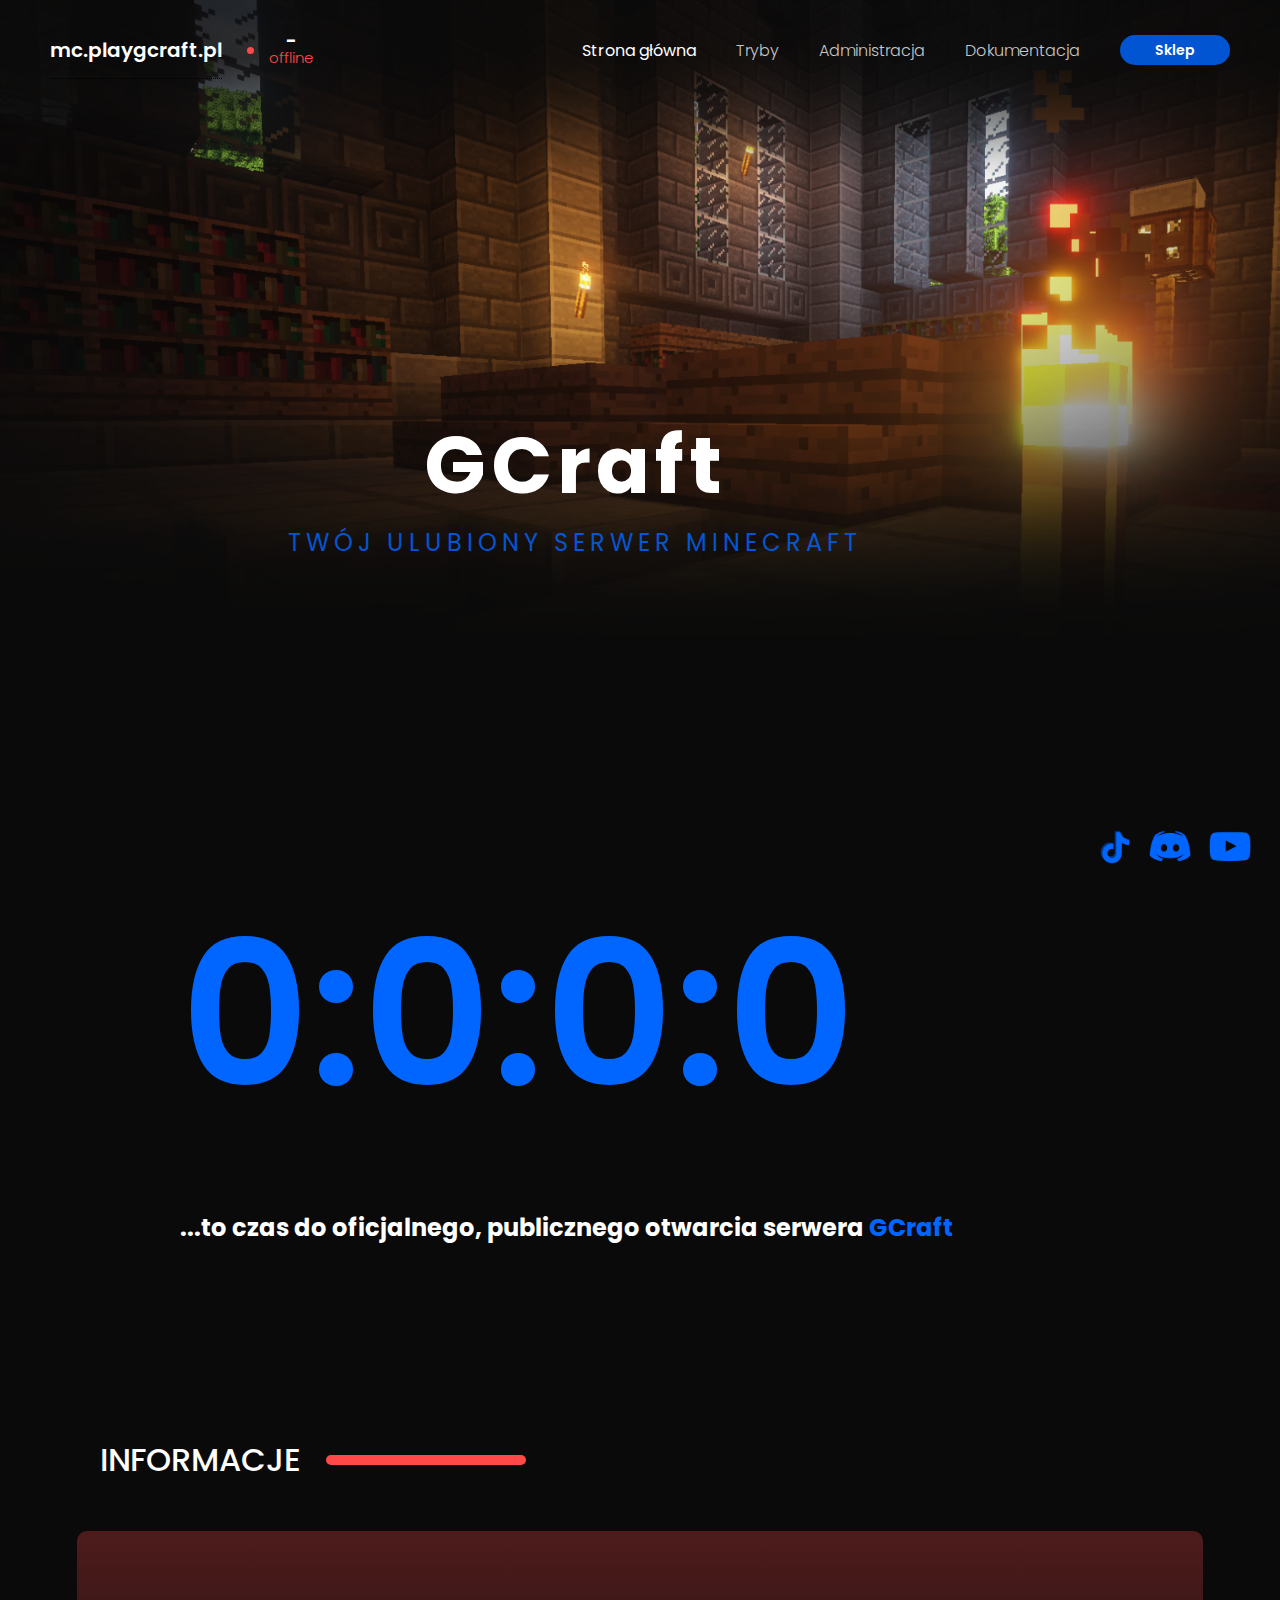
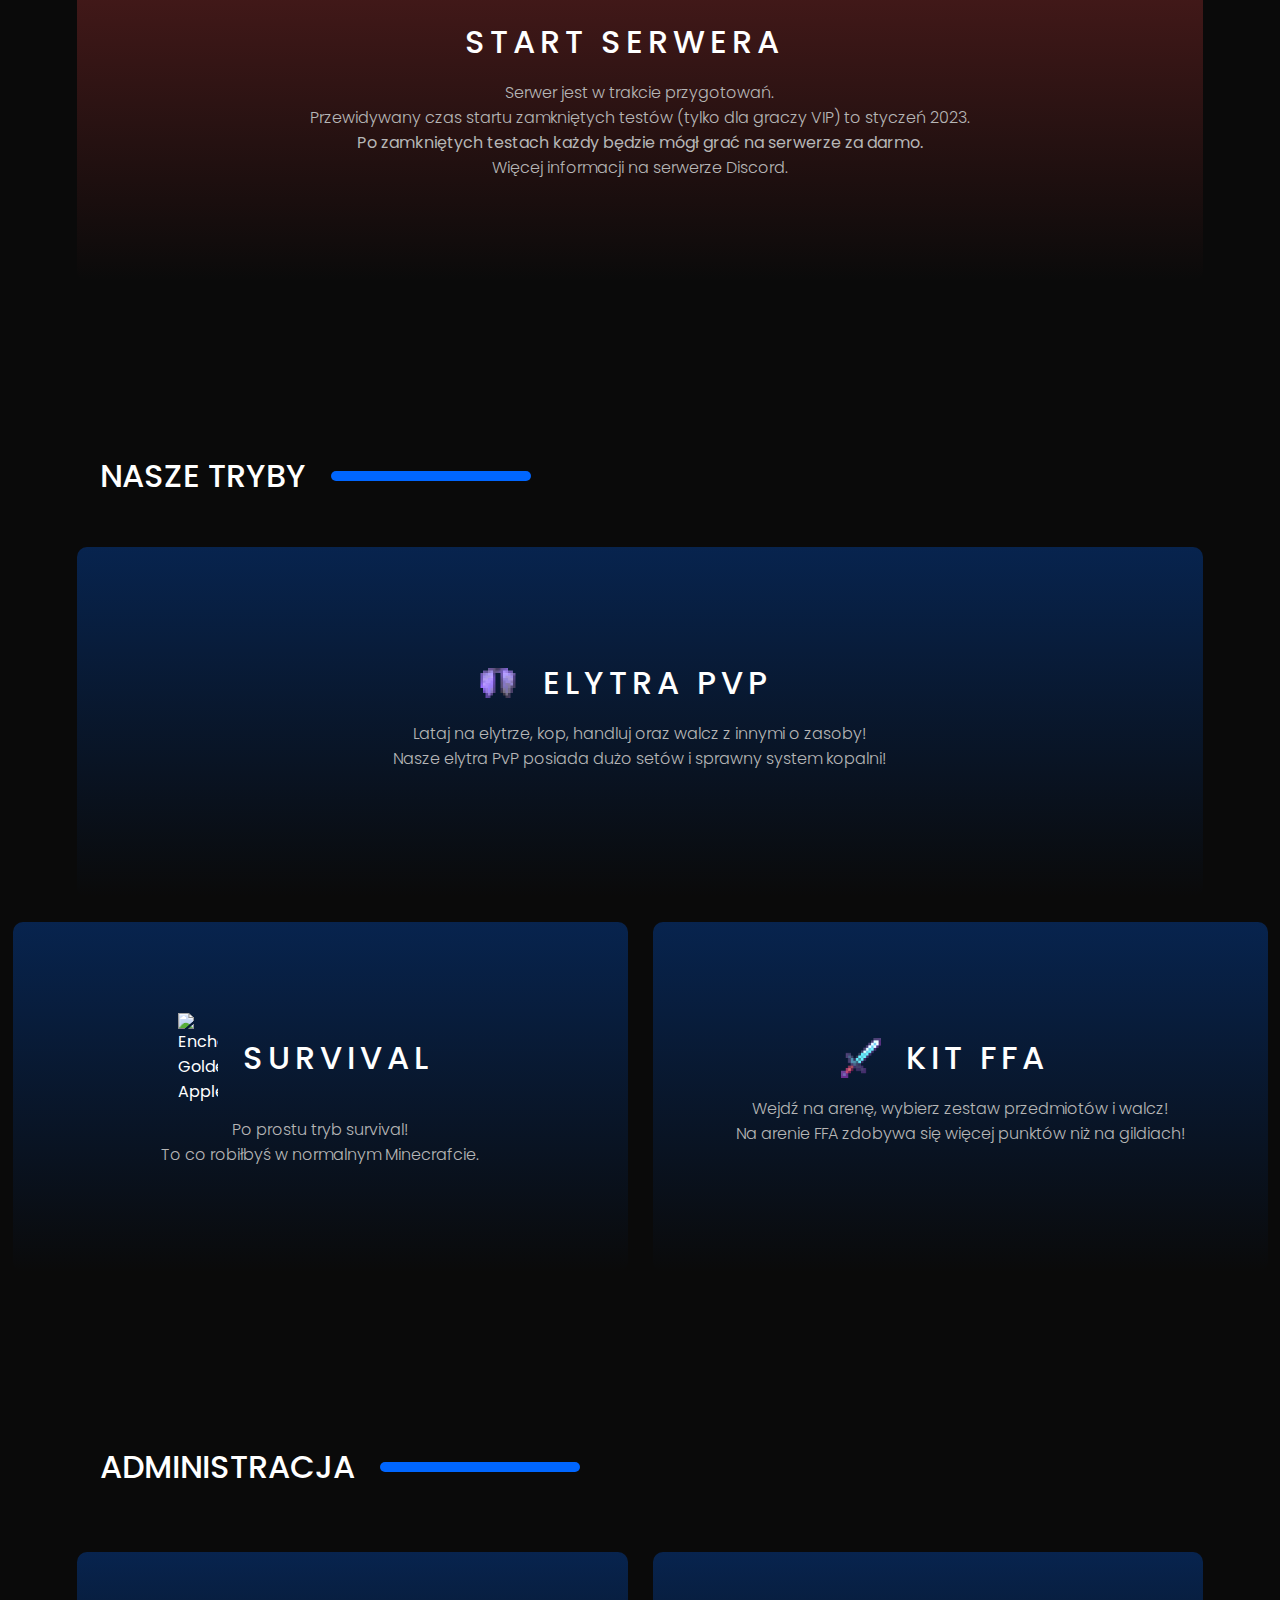
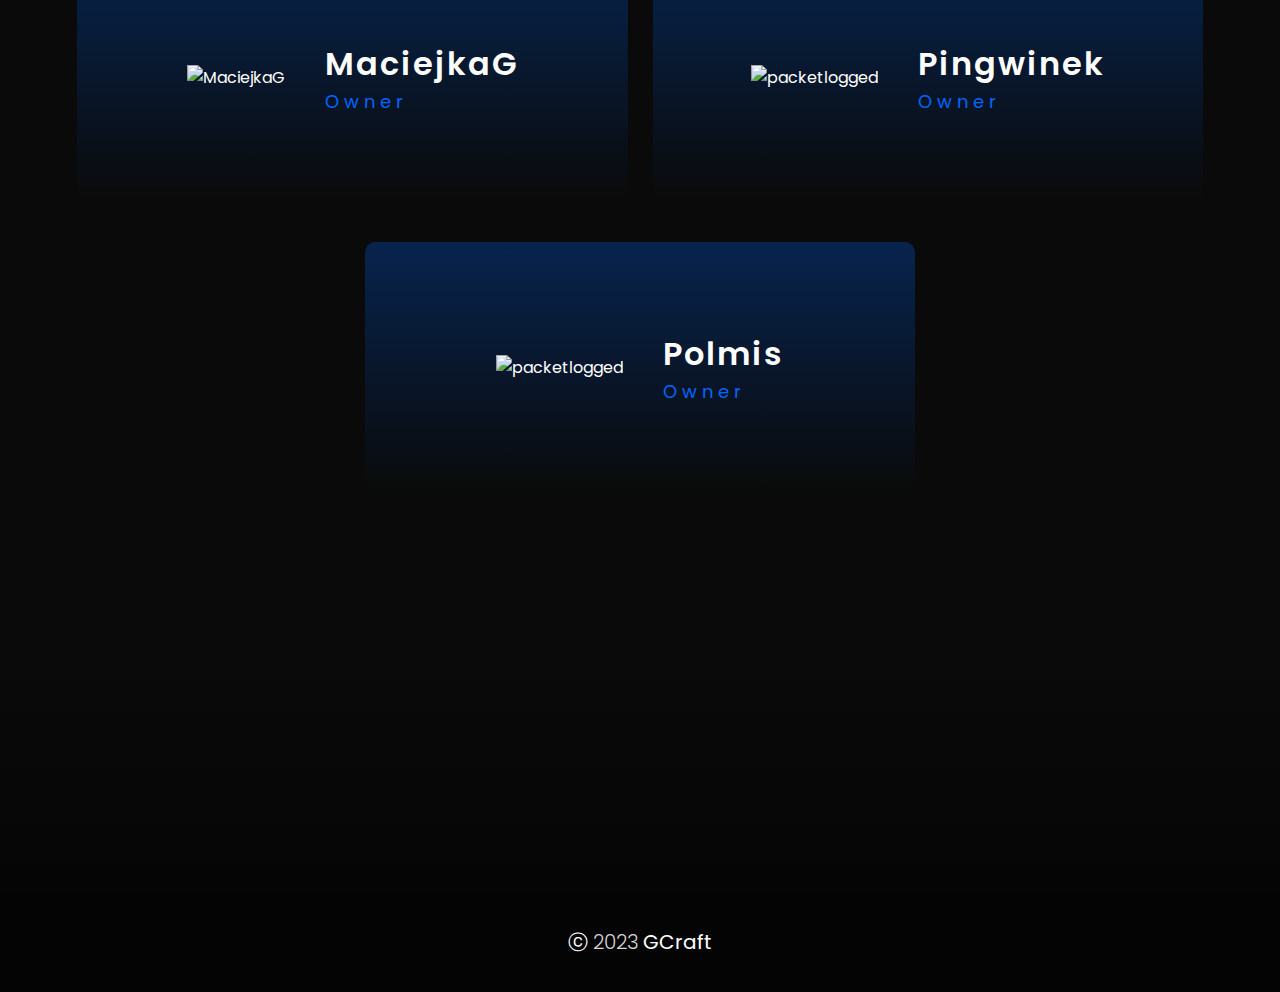
==== commit c04c5728: "loading animation, fixes, better tutorial" ====
--- a/index.html
+++ b/index.html
@@ -22,6 +22,9 @@
     <title>GCraft - Twój ulubiony serwer Minecraft</title>
 </head>
 <body>
+    <div class="loader-container" id="loader">
+        <img src="./assets/img/g-logo-round.png" alt="logo">
+    </div>
     <div id="editor">
 
 
@@ -109,7 +112,7 @@
             </div>
         </div>
         <div class="content">
-            <div class="tryb">
+            <!-- <div class="tryb">
                 <div class="title">
                     <img src="./assets/img/EnchantedGoldenApple.gif" alt="Enchanted Golden Apple">
                     <h1>Gildie</h1>
@@ -118,6 +121,15 @@
                 <br>Posiadamy zaawansowaną mechanikę terenów gildii.
                 <br>Teren gildii jest nienaruszalny gdy na serwerze nie ma żadnego jej członka!
 
+                </h2>
+            </div> -->
+            <div class="tryb">
+                <div class="title">
+                    <img src="./assets/img/EnchantedGoldenApple.gif" alt="Enchanted Golden Apple">
+                    <h1>Survival</h1>
+                </div>
+                <h2>Po prostu tryb survival!
+                    <br>To co robiłbyś w normalnym Minecrafcie.
                 </h2>
             </div>
             <div class="tryb">
--- a/assets/css/style.css
+++ b/assets/css/style.css
@@ -478,4 +478,48 @@
     font-weight: 600;
     margin: 0;
     color: rgb(0, 102, 255);
+}
+.loader-container {
+    z-index: 2;
+    align-items: center;
+    display: flex;
+    justify-content: center;
+    background: black;
+    width: 100vw;
+    height: 100vh;
+    position: fixed;
+    top: 0;
+    right: 0;
+    bottom: 0;
+    left: 0;
+    color: white;
+    font-family: monospace;
+}
+
+.loader-container img {
+    display: block;
+    margin-left: auto;
+    margin-right: auto;
+    margin-top: auto;
+    margin-bottom: auto;
+    width: 200px;
+    animation: loaderAnimation 1.5s infinite;
+}
+
+@keyframes loaderAnimation {
+    0% {
+        transform: rotate(0deg);
+    }
+
+    40% {
+        transform: rotate(-20deg);
+    }
+
+    80% {
+        transform: rotate(360deg);
+    }
+
+    100% {
+        transform: rotate(360deg);
+    }
 }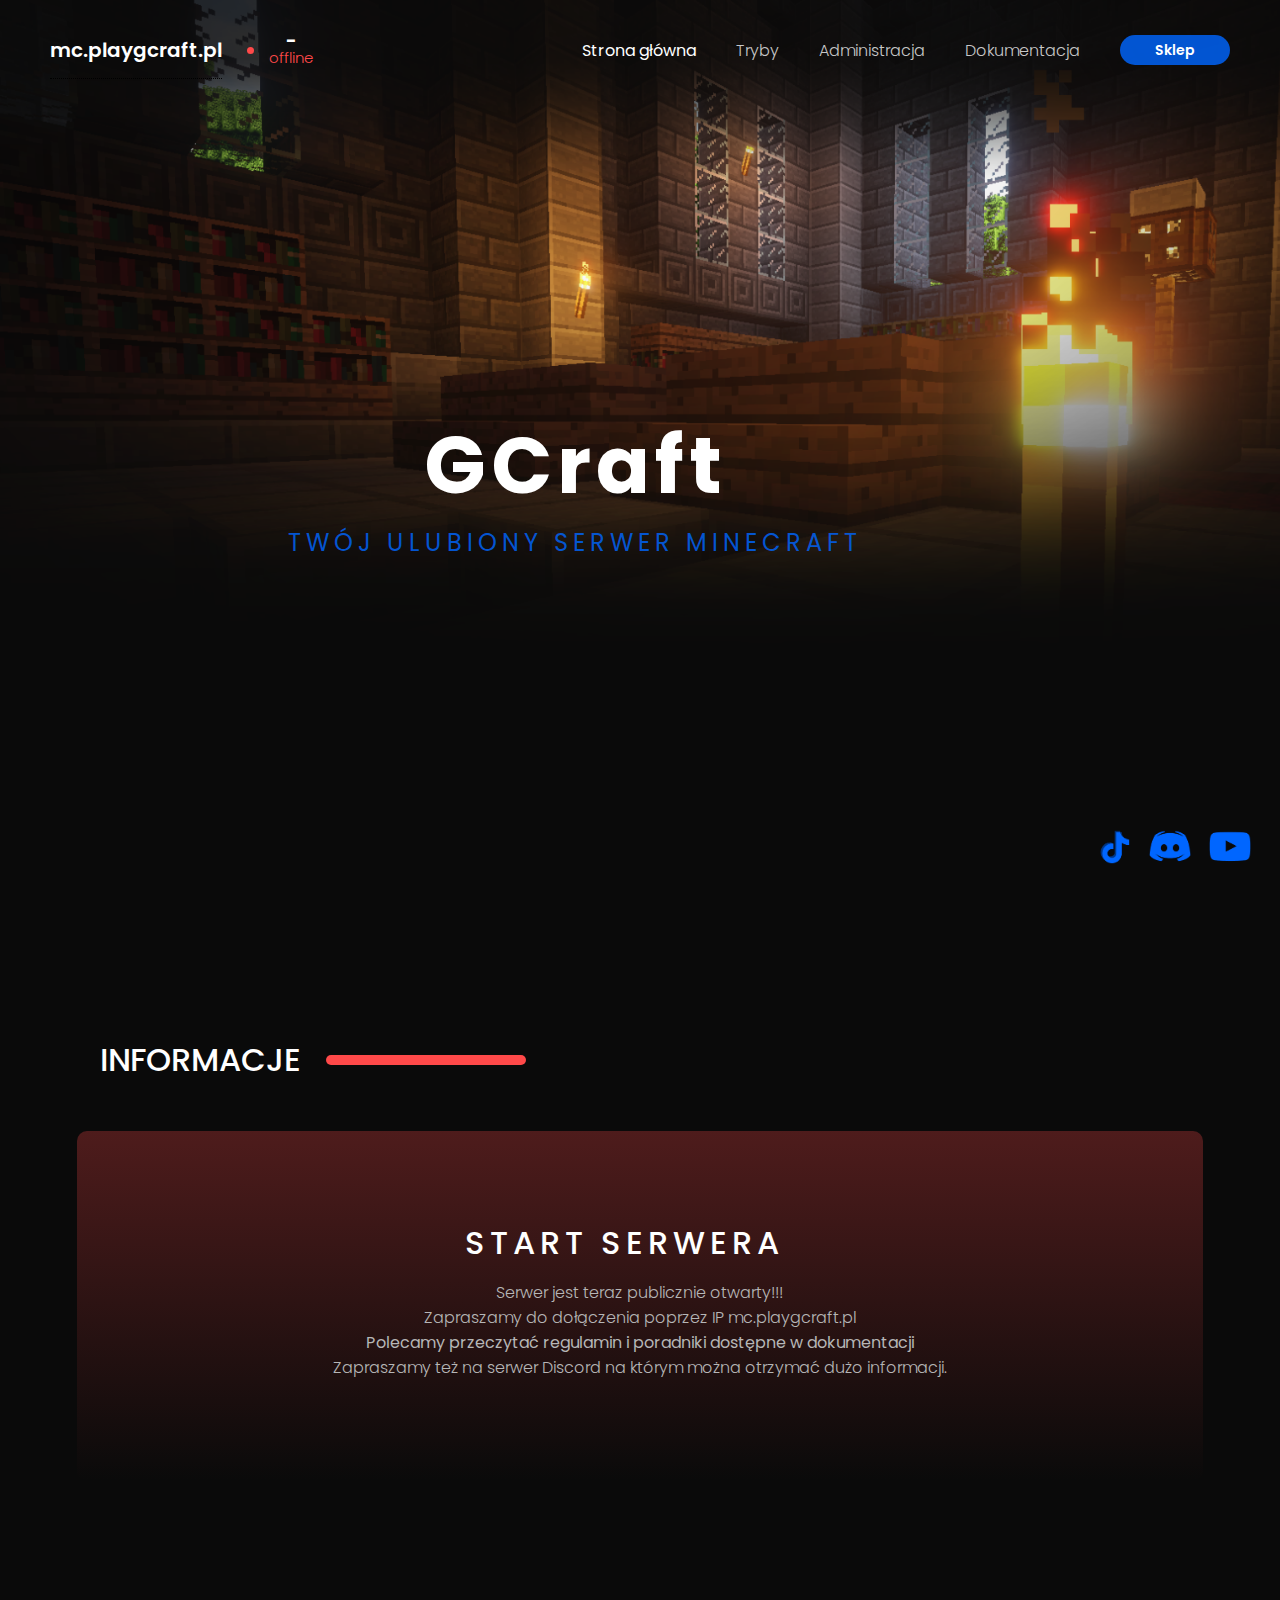
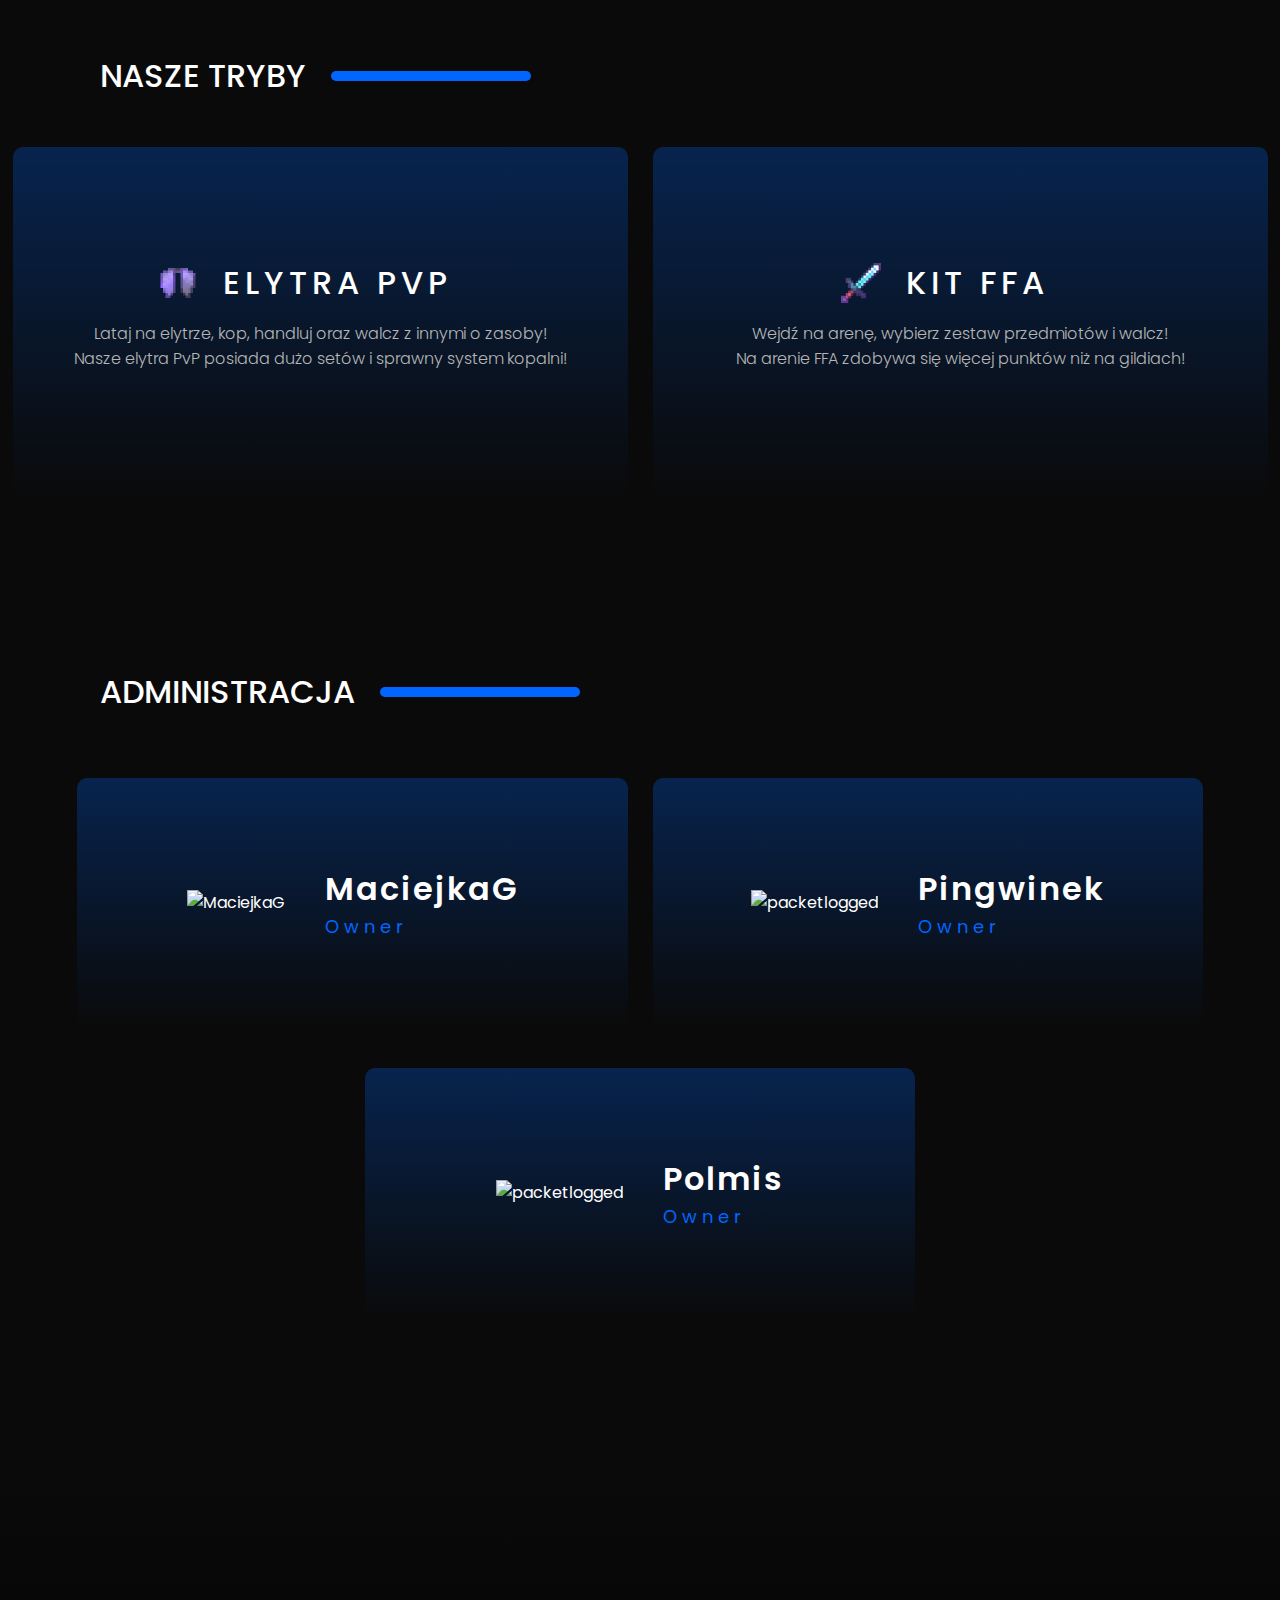
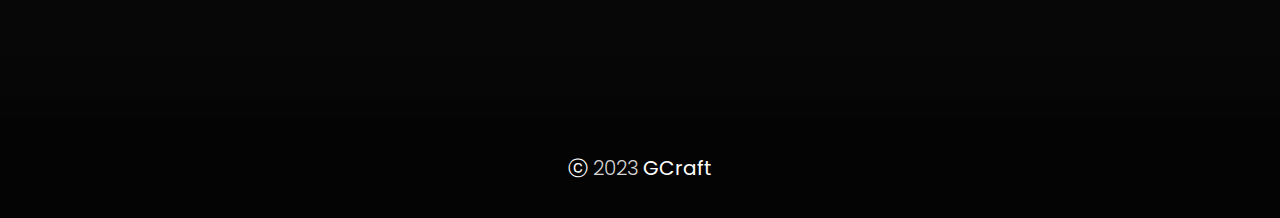
==== commit 4fca332e: "update" ====
--- a/index.html
+++ b/index.html
@@ -1,5 +1,6 @@
 <!DOCTYPE html>
 <html lang="pl">
+
 <head>
     <script async src="https://pagead2.googlesyndication.com/pagead/js/adsbygoogle.js?client=ca-pub-8429144741330163"
         crossorigin="anonymous"></script>
@@ -7,20 +8,22 @@
     <meta charset="UTF-8">
     <meta http-equiv="X-UA-Compatible" content="IE=edge">
     <meta name="viewport" content="width=device-width, initial-scale=1.0">
-    <meta name="description" content="Nowy serwer Minecraft gildie survival i Kit PvP z zaawansowanym anti-cheatem i miłą społecznością.">
+    <meta name="description"
+        content="Nowy serwer Minecraft gildie survival i Kit PvP z zaawansowanym anti-cheatem i miłą społecznością.">
     <link rel="stylesheet" href="assets/css/style.css">
     <link rel="stylesheet" href="assets/css/responsive.css">
-
     <meta property="og:title" content="GCraft" />
     <meta property="og:type" content="website" />
-    <meta property="og:url"content="playgcraft.pl" />
-    <meta property="og:image" content="https://cdn.discordapp.com/attachments/1053035096900378674/1061290495738921051/g-logo.png" />
+    <meta property="og:url" content="playgcraft.pl" />
+    <meta property="og:image"
+        content="https://cdn.discordapp.com/attachments/1053035096900378674/1061290495738921051/g-logo.png" />
     <meta property="og:description" content="Twój ulubiony serwer Minecraft." />
     <meta name="theme-color" content="#0066ff">
-        
-    
+
+
     <title>GCraft - Twój ulubiony serwer Minecraft</title>
 </head>
+
 <body>
     <div class="loader-container" id="loader">
         <img src="./assets/img/g-logo-round.png" alt="logo">
@@ -28,187 +31,170 @@
     <div id="editor">
 
 
-    <div class="media">
-        <a target="_blank" href="./tt"><img src="assets/img/tt-icon.png" alt="TikTok"></a>
-
-        <a  target="_blank" href="./dc"><img src="assets/img/dc-icon.png" alt="Discord"></a>
-
-        <a target="_blank" href="./yt"><img style="margin-left: 10px;"src="assets/img/yt-icon.png" alt="YouTube"></a>
-
-    </div>
-    <div class="bg"></div>
-    <div class="header">
-        <div class="logo">
-            <div class="tooltip">
-                <h1 id="ip"><span onclick="copyIP()">mc.playgcraft.pl</span></h1>
-                <span class="tooltiptext" id="iptooltiptext">Kliknij aby skopiować!</span>
-            </div>
-            <div class="online">
-                <div class="dot" id="onlinedot"></div>
-                <div class="text">
-                    <h2 id="playercount">-</h2>
-                    <h3 id="onlinetext">online</h3>
-                </div>
-            </div>
-        </div>
-        <div class="nav">
-            <h2 class="active">Strona główna</h2>
-            <a href="#tryby"><h2>Tryby</h2></a>
-            <a href="#administracja"><h2>Administracja</h2></a>
-            <a href="docs">
-                <h2>Dokumentacja</h2>
-            </a>
-            <button onclick="location.href='./sklep'">Sklep</button>
-        </div>
-    </div>
-
-    <div class="main">
-        <div class="left">
-            <h1>GCraft</h1>
-            <h2>Twój ulubiony serwer Minecraft</h2>
-        </div>
-    </div>
-
-    <div class="serverStartContainer">
+        <div class="media">
+            <a target="_blank" href="./tt"><img src="assets/img/tt-icon.png" alt="TikTok"></a>
+
+            <a target="_blank" href="./dc"><img src="assets/img/dc-icon.png" alt="Discord"></a>
+
+            <a target="_blank" href="./yt"><img style="margin-left: 10px;" src="assets/img/yt-icon.png"
+                    alt="YouTube"></a>
+
+        </div>
+        <div class="bg"></div>
+        <div class="header">
+            <div class="logo">
+                <div class="tooltip">
+                    <h1 id="ip"><span onclick="copyIP()">mc.playgcraft.pl</span></h1>
+                    <span class="tooltiptext" id="iptooltiptext">Kliknij aby skopiować!</span>
+                </div>
+                <div class="online">
+                    <div class="dot" id="onlinedot"></div>
+                    <div class="text">
+                        <h2 id="playercount">-</h2>
+                        <h3 id="onlinetext">online</h3>
+                    </div>
+                </div>
+            </div>
+            <div class="nav">
+                <h2 class="active">Strona główna</h2>
+                <a href="#tryby">
+                    <h2>Tryby</h2>
+                </a>
+                <a href="#administracja">
+                    <h2>Administracja</h2>
+                </a>
+                <a href="docs">
+                    <h2>Dokumentacja</h2>
+                </a>
+                <button onclick="location.href='./sklep'">Sklep</button>
+            </div>
+        </div>
+
+        <div class="main">
+            <div class="left">
+                <h1>GCraft</h1>
+                <h2>Twój ulubiony serwer Minecraft</h2>
+            </div>
+        </div>
+
+        <!-- <div class="serverStartContainer">
         <div class="serverStart">
             <div class="timeHolder"></div>
             <h1 id="startTimer">0:0:0:0</h1><br>
             <h2>...to czas do oficjalnego, publicznego otwarcia serwera <span style="color: rgb(0, 102, 255)">GCraft</span>
             </h2>
         </div>
-    </div>
-    
-    <div class="section">
-        <div class="title">
-            <h1>Informacje</h1>
-            <div class="linered"></div>
-        </div>
-        <div class="content">
-            <div class="informacja">
+    </div> -->
+
+        <div class="section">
+            <div class="title">
+                <h1>Informacje</h1>
+                <div class="linered"></div>
+            </div>
+            <div class="content">
+                <div class="informacja">
+                    <div class="title">
+                        <h1>Start serwera</h1>
+                    </div>
+                    <h2>Serwer jest teraz publicznie otwarty!!!
+                        <br>Zapraszamy do dołączenia poprzez IP mc.playgcraft.pl
+                        <br><strong>Polecamy przeczytać regulamin i poradniki dostępne w dokumentacji</strong>
+                        <br>Zapraszamy też na serwer Discord na którym można otrzymać dużo informacji.
+                    </h2>
+                </div>
+            </div>
+            <div id="tryby" class="section">
                 <div class="title">
-                    <h1>Start serwera</h1>
-                </div>
-                <h2>Serwer jest w trakcie przygotowań.
-                    <br>Przewidywany czas startu zamkniętych testów (tylko dla graczy VIP) to styczeń 2023.
-                    <br><strong>Po zamkniętych testach każdy będzie mógł grać na serwerze za darmo.</strong>
-                    <br>Więcej informacji na serwerze Discord.
-                </h2>
-        </div>
-    </div>
-    <div id="tryby" class="section">
-        <div class="title">
-            <h1>Nasze tryby</h1>
-            <div class="line"></div>
-        </div>
-        <div class="content">
-            <div class="tryb">
+                    <h1>Nasze tryby</h1>
+                    <div class="line"></div>
+                </div>
+                <div class="content">
+                    <div class="tryb">
+                        <div class="title">
+                            <img src="./assets/img/EnchantedElytra.webp" alt="Enchanted Elytra">
+                            <h1>Elytra PvP</h1>
+                        </div>
+                        <h2>Lataj na elytrze, kop, handluj oraz walcz z innymi o zasoby!
+                            <br>Nasze elytra PvP posiada dużo setów i sprawny system kopalni!
+                        </h2>
+                    </div>
+                    <div class="tryb">
+                        <div class="title">
+                            <img src="./assets/img/DiamondSword.gif" alt="Enchanted Diamond Sword">
+                            <h1>Kit FFA</h1>
+                        </div>
+                        <h2>Wejdź na arenę, wybierz zestaw przedmiotów i walcz!
+                            <br>Na arenie FFA zdobywa się więcej punktów niż na gildiach!
+                        </h2>
+                    </div>
+                </div>
+            </div>
+
+
+            <div id="administracja" class="section">
                 <div class="title">
-                    <img src="./assets/img/EnchantedElytra.webp" alt="Enchanted Elytra">
-                    <h1>Elytra PvP</h1>
-                </div>
-                <h2>Lataj na elytrze, kop, handluj oraz walcz z innymi o zasoby!
-                    <br>Nasze elytra PvP posiada dużo setów i sprawny system kopalni!
-                </h2>
-            </div>
-        </div>
-        <div class="content">
-            <!-- <div class="tryb">
-                <div class="title">
-                    <img src="./assets/img/EnchantedGoldenApple.gif" alt="Enchanted Golden Apple">
-                    <h1>Gildie</h1>
-                </div>
-                <h2>Dobierz się ze znajomymi w gildię, aby potem walcz z innymi gildiami!
-                <br>Posiadamy zaawansowaną mechanikę terenów gildii.
-                <br>Teren gildii jest nienaruszalny gdy na serwerze nie ma żadnego jej członka!
-
-                </h2>
-            </div> -->
-            <div class="tryb">
-                <div class="title">
-                    <img src="./assets/img/EnchantedGoldenApple.gif" alt="Enchanted Golden Apple">
-                    <h1>Survival</h1>
-                </div>
-                <h2>Po prostu tryb survival!
-                    <br>To co robiłbyś w normalnym Minecrafcie.
-                </h2>
-            </div>
-            <div class="tryb">
-                <div class="title">
-                    <img src="./assets/img/DiamondSword.gif" alt="Enchanted Diamond Sword">
-                    <h1>Kit FFA</h1>
-                </div>
-                <h2>Wejdź na arenę, wybierz zestaw przedmiotów i walcz!
-                    <br>Na arenie FFA zdobywa się więcej punktów niż na gildiach!
-                </h2>
-            </div>
-        </div>
-    </div>
-
-     
-    <div id="administracja" class="section">
-        <div class="title">
-            <h1>Administracja</h1>
-            <div class="line"></div>
-        </div>
-        <div class="content">
-
-            <div class="adm">
-                
-                <div class="left">
-                    <img src="https://mc-heads.net/head/MaciejkaG" alt="MaciejkaG">
-                </div>
-
-                <div class="right">
-                    <h1>MaciejkaG</h1>
-                    <h2>Owner</h2>
-                </div>
-
-            </div>
-
-
-            <div class="adm">
-                
-                <div class="left">
-                    <img src="https://mc-heads.net/head/packetlogged" alt="packetlogged">
-                </div>
-
-                <div class="right">
-                    <h1>Pingwinek</h1>
-                    <h2>Owner</h2>
-                </div>
-
-            </div>
-        </div>
-        <div class="content">
-            <div class="adm">
-            
-                <div class="left">
-                    <img src="https://mc-heads.net/head/Polmis" alt="packetlogged">
-                </div>
-            
-                <div class="right">
-                    <h1>Polmis</h1>
-                    <h2>Owner</h2>
-                </div>
-            
-            </div>
-        </div>
-    </div>
-    
-    <div class="footer">
-        
-    </div>
-
-    <div class="creator">
-        <h2><b>ⓒ</b> 2023 <b>GCraft</b></h2>
-    </div>
-
-
-    </div>
-    <script src="assets/js/script.js"></script>
-    <script src="https://ajax.googleapis.com/ajax/libs/jquery/3.6.3/jquery.min.js"></script>
-    <script>
-        $(document).ready(function () {
+                    <h1>Administracja</h1>
+                    <div class="line"></div>
+                </div>
+                <div class="content">
+
+                    <div class="adm">
+
+                        <div class="left">
+                            <img src="https://mc-heads.net/head/MaciejkaG" alt="MaciejkaG">
+                        </div>
+
+                        <div class="right">
+                            <h1>MaciejkaG</h1>
+                            <h2>Owner</h2>
+                        </div>
+
+                    </div>
+
+
+                    <div class="adm">
+
+                        <div class="left">
+                            <img src="https://mc-heads.net/head/packetlogged" alt="packetlogged">
+                        </div>
+
+                        <div class="right">
+                            <h1>Pingwinek</h1>
+                            <h2>Owner</h2>
+                        </div>
+
+                    </div>
+                </div>
+                <div class="content">
+                    <div class="adm">
+
+                        <div class="left">
+                            <img src="https://mc-heads.net/head/Polmis" alt="packetlogged">
+                        </div>
+
+                        <div class="right">
+                            <h1>Polmis</h1>
+                            <h2>Owner</h2>
+                        </div>
+
+                    </div>
+                </div>
+            </div>
+
+            <div class="footer">
+
+            </div>
+
+            <div class="creator">
+                <h2><b>ⓒ</b> 2023 <b>GCraft</b></h2>
+            </div>
+
+
+        </div>
+        <script src="assets/js/script.js"></script>
+        <script src="https://ajax.googleapis.com/ajax/libs/jquery/3.6.3/jquery.min.js"></script>
+        <script>
+            $(document).ready(function () {
                 $("a").on('click', function (event) {
                     if (this.hash !== "") {
                         event.preventDefault();
@@ -221,6 +207,7 @@
                     }
                 });
             });
-    </script>
+        </script>
 </body>
+
 </html>